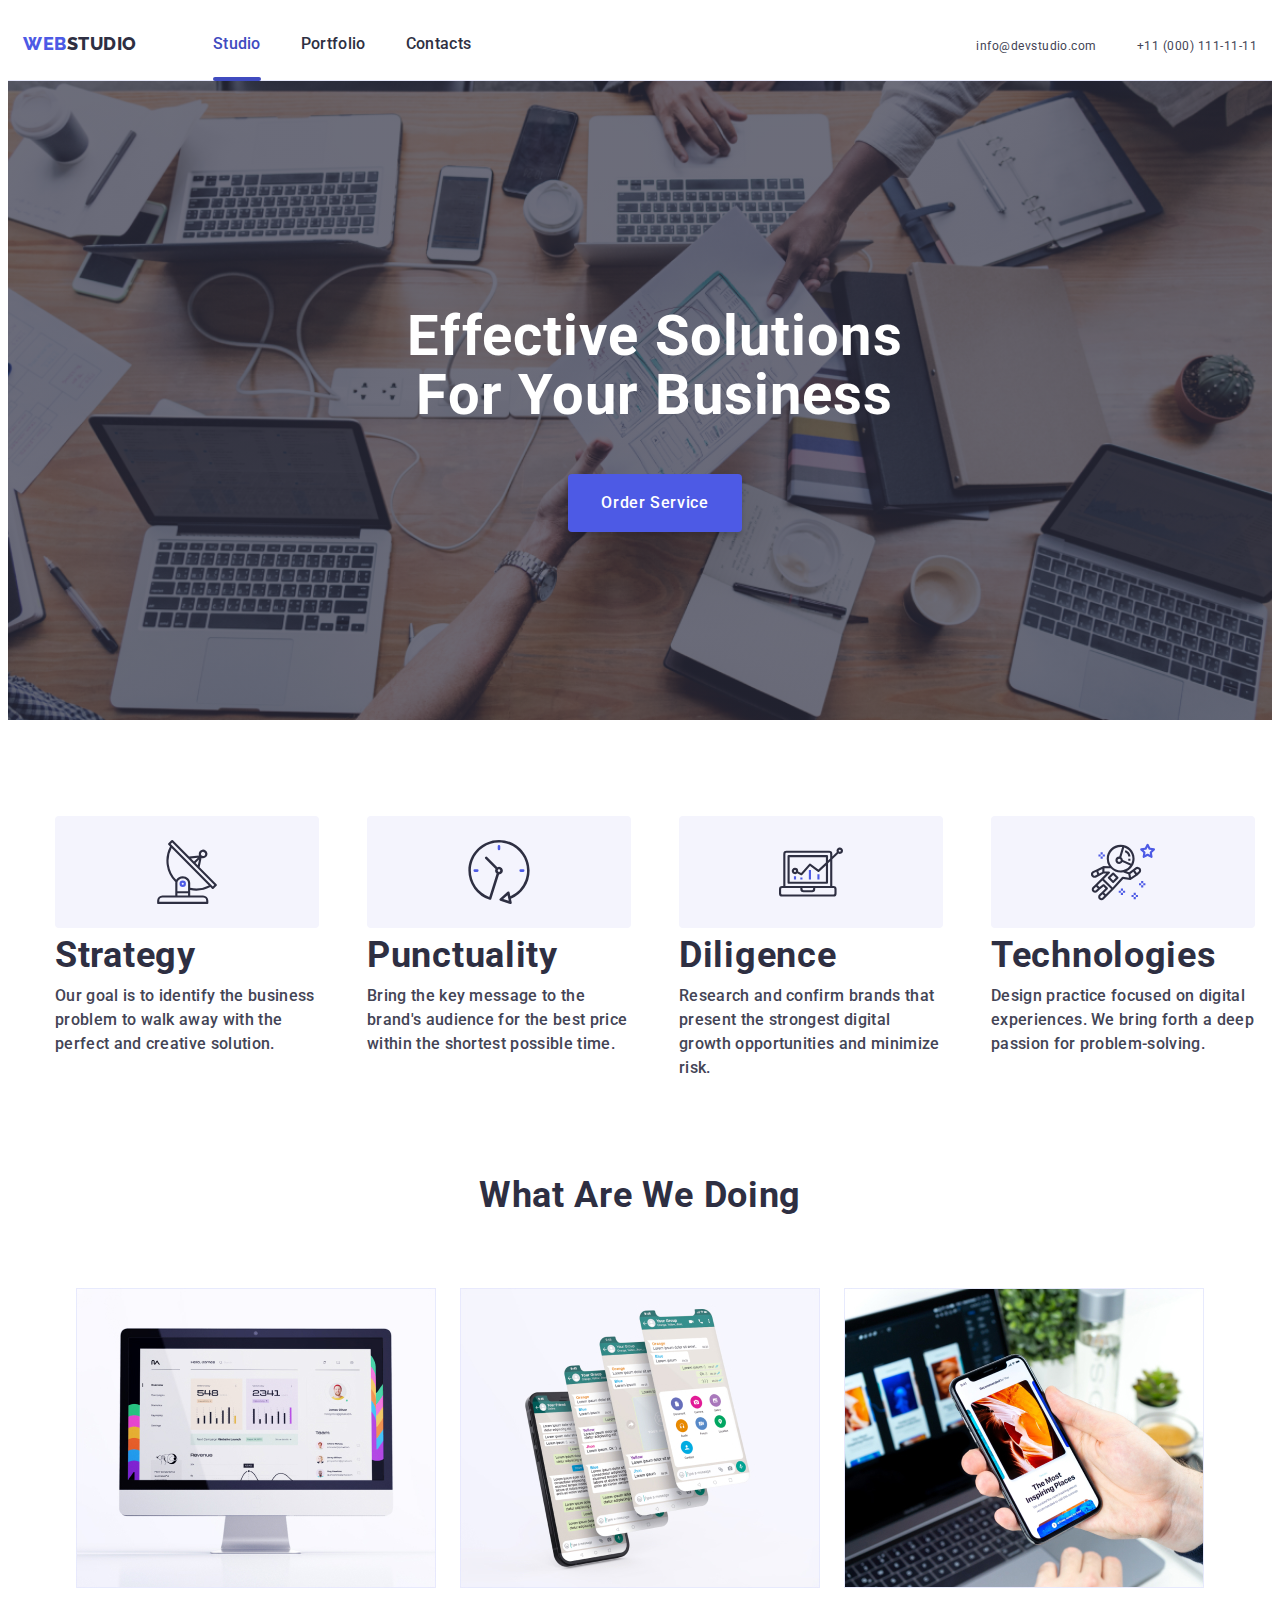
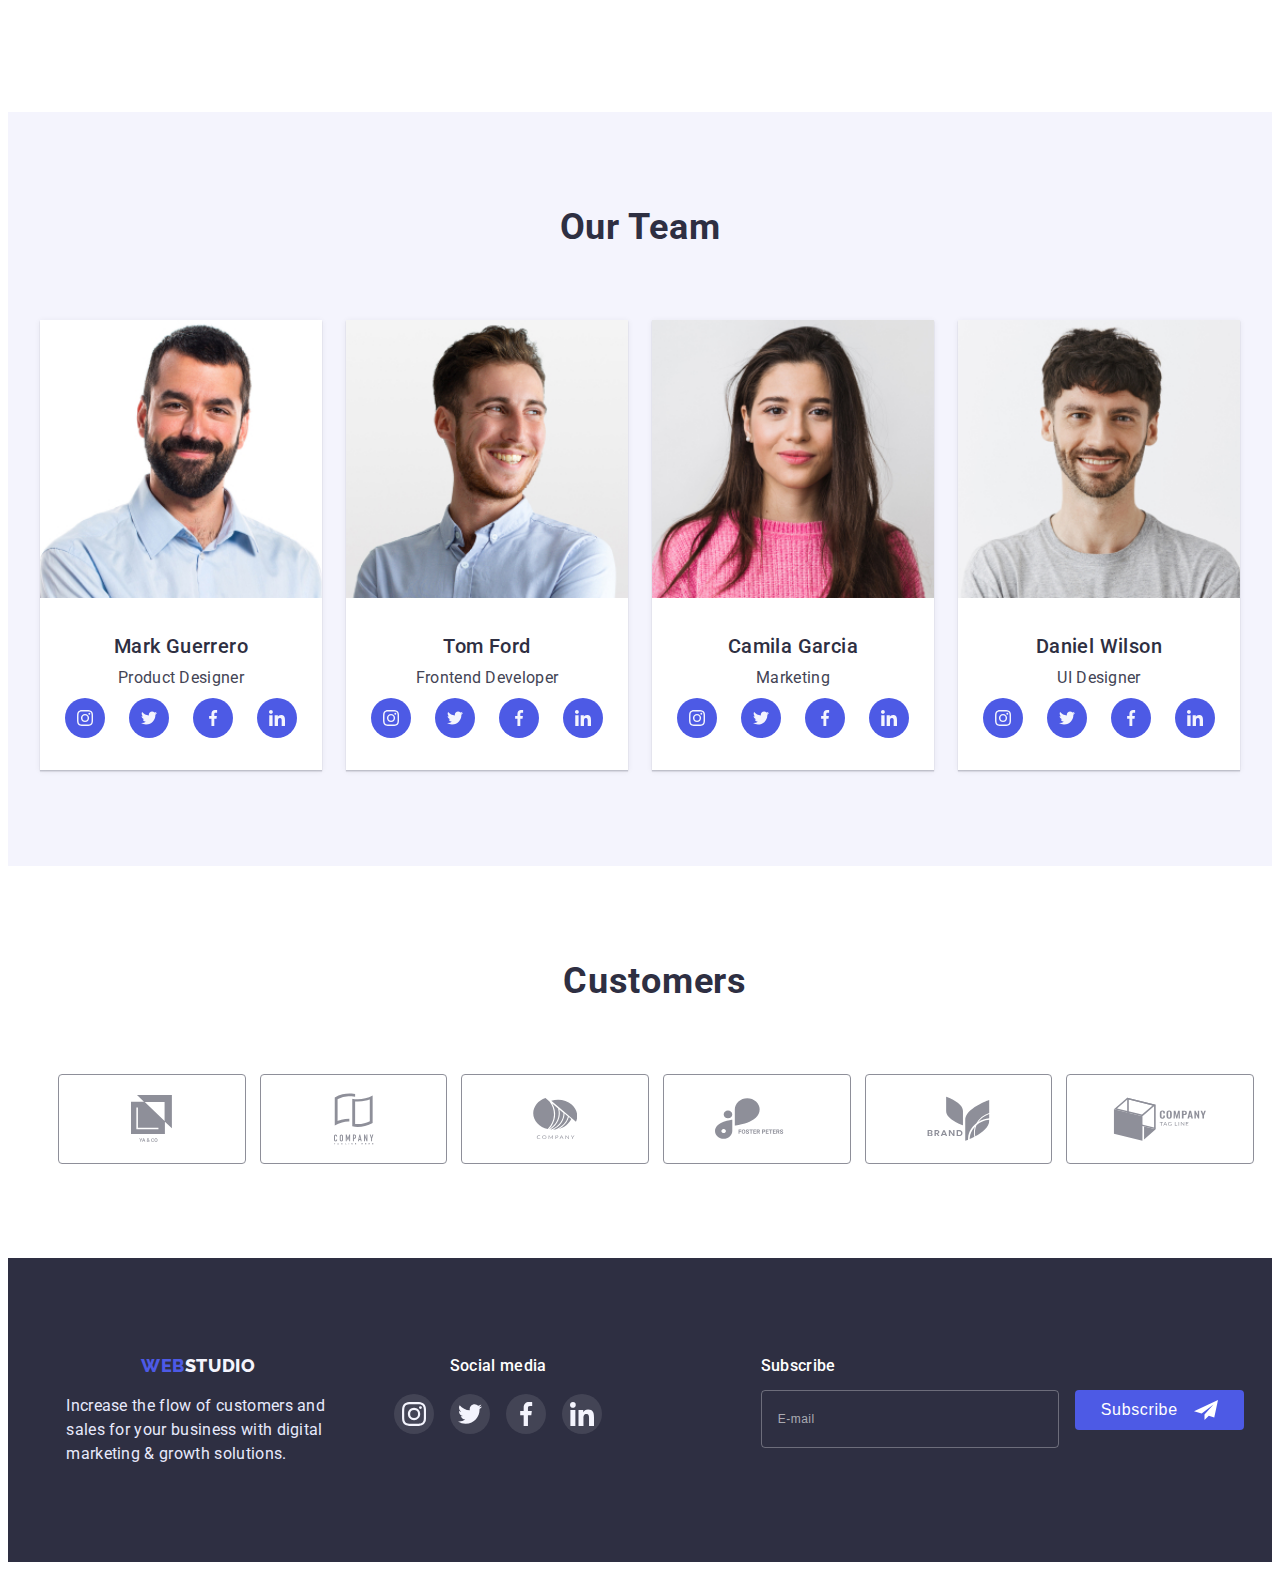
==== index.html @ 748d7eba "." ====
<!DOCTYPE html>
<html lang="en">
  <head>
    <meta charset="UTF-8" />
    <meta http-equiv="X-UA-Compatible" content="IE=edge" />
    <meta name="viewport" content="width=device-width, initial-scale=1.0" />
    <title>Document</title>
    <link rel="preconnect" href="https://fonts.googleapis.com" />
    <link rel="preconnect" href="https://fonts.gstatic.com" crossorigin />
    <link
      href="https://fonts.googleapis.com/css2?family=Raleway:wght@800&family=Roboto:wght@400;500;700;900&display=swap"
      rel="stylesheet"
    />
    <link
      rel="stylesheet"
      href="https://cdnjs.cloudflare.com/ajax/libs/modern-normalize/1.1.0/modern-normalize.min.css"
      integrity="sha512-wpPYUAdjBVSE4KJnH1VR1HeZfpl1ub8YT/NKx4PuQ5NmX2tKuGu6U/JRp5y+Y8XG2tV+wKQpNHVUX03MfMFn9Q=="
      crossorigin="anonymous"
      referrerpolicy="no-referrer"
    />
    <link rel="stylesheet" href="./css/styles.css" />
    <link rel="stylesheet" href="./css/mobile.css" />
    <link rel="stylesheet" href="./css/tablet.css" />
    <link rel="stylesheet" href="./css/desktop.css" />
  </head>

  <body>
    <!--Шапка сайта-->
    <header class="header">
      <div class="container header-cnt">
        <nav class="header-cnt">
          <a class="header-logo" href="./index.html">
            <span>Web</span>Studio
          </a>

          <div class="header-wrap">
            <ul class="header-list list">
              <li class="header-item header-sel-page">
                <a class="header-sel-item" href="./index.html">Studio</a>
              </li>
              <li class="header-item">
                <a class="header-item-link" href="./portfolio.html"
                  >Portfolio</a
                >
              </li>
              <li class="header-item">
                <a class="header-item-link" href="">Contacts</a>
              </li>
            </ul>
          </div>
        </nav>

        <address class="header-address">
          <ul class="header-auth-list list">
            <li class="header-auth-item">
              <a class="header-auth-link" href="mailto:info@devstudio.com"
                >info@devstudio.com</a
              >
            </li>
            <li class="header-auth-item">
              <a class="header-auth-link" href="tel:+110001111111"
                >+11 (000) 111-11-11</a
              >
            </li>
          </ul>
        </address>
      </div>

      <button type="button" class="menu-open-btn" data-menu-open>
        <svg class="menu-open-icon" width="24" height="24">
          <use href="./images/menu-open-icons.svg#icon-menu"></use>
        </svg>
      </button>
      <div class="mob-menu is-hidden" data-menu>
        <div class="container">
          <div class="header-menu-list-wrap">
            <button class="close-menu-btn" data-menu-close type="button">
              <svg class="close-menu-icon" width="8" height="8">
                <use href="./images/close-modal.svg#icon-x-btn"></use>
              </svg>
            </button>
            <ul class="header-menu-list list">
              <li class="header-menu-item">
                <a class="header-menu-item-link studio-menu" href="./index.html"
                  >Studio</a
                >
              </li>
              <li class="header-menu-item">
                <a class="header-menu-item-link" href="./portfolio.html"
                  >Portfolio</a
                >
              </li>
              <li class="header-menu-item">
                <a class="header-menu-item-link" href="">Contacts</a>
              </li>
            </ul>
          </div>
          <div class="header-menu-address-wrap">
            <address class="header-menu-address">
              <ul class="header-menu-auth-list list">
                <li class="header-menu-auth-item">
                  <a class="header-menu-tel-link" href="tel:+110001111111"
                    >+11 (000) 111-11-11</a
                  >
                </li>
                <li class="header-menu-auth-item">
                  <a
                    class="header-menu-email-link"
                    href="mailto:info@devstudio.com"
                    >info@devstudio.com</a
                  >
                </li>
              </ul>
            </address>

            <ul class="menu-soc-list list">
              <li class="menu-soc-item">
                <a href="" class="menu-soc-link link">
                  <svg class="menu-soc-icon" width="24" height="24">
                    <use href="./images/icon-team.svg#icon-instagram-2"></use>
                  </svg>
                </a>
              </li>
              <li class="menu-soc-item">
                <a href="" class="menu-soc-link link">
                  <svg class="menu-soc-icon" width="24" height="24">
                    <use href="./images/icon-team.svg#icon-twitter-1"></use>
                  </svg>
                </a>
              </li>
              <li class="menu-soc-item">
                <a href="" class="menu-soc-link link">
                  <svg class="menu-soc-icon" width="24" height="24">
                    <use href="./images/icon-team.svg#icon-facebook-1"></use>
                  </svg>
                </a>
              </li>
              <li class="menu-soc-item">
                <a href="" class="menu-soc-link link">
                  <svg class="menu-soc-icon" width="24" height="24">
                    <use href="./images/icon-team.svg#icon-linkedin-1"></use>
                  </svg>
                </a>
              </li>
            </ul>
          </div>
        </div>
      </div>
    </header>

    <main>
      <!--Заказать услугу-->
      <section class="main-page-cnt">
        <div class="container main-paige">
          <h1 class="main-paige-title">
            Effective Solutions <br />
            for Your Business
          </h1>
          <button class="studio-btn" type="button" data-modal-open>
            Order Service
          </button>
        </div>
      </section>
      <!--Что мы делаем?-->
      <section class="peculiarities">
        <div class="container">
          <h2 class="hidden">peculiarities</h2>

          <ul class="peculiarities-list list">
            <li class="peculiarities-item">
              <ul class="icon-pec-list list">
                <li class="icon-pec-item">
                  <div class="icon-pec-wrap">
                    <svg class="icon-pec" width="64" height="64">
                      <use href="./images/icons-pec.svg#icon-antenna-1"></use>
                    </svg>
                  </div>
                </li>
              </ul>

              <h3 class="item-title pec-it">Strategy</h3>
              <p class="pec-iat">
                Our goal is to identify the business problem to walk away with
                the perfect and creative solution.
              </p>
            </li>

            <li class="peculiarities-item">
              <ul class="icon-pec-list list">
                <li class="icon-pec-item">
                  <div class="icon-pec-wrap">
                    <svg class="icon-pec" width="64" height="64">
                      <use href="./images/icons-pec.svg#icon-clock-1"></use>
                    </svg>
                  </div>
                </li>
              </ul>
              <h3 class="item-title pec-it">Punctuality</h3>
              <p class="item-after-title pec-iat">
                Bring the key message to the brand's audience for the best price
                within the shortest possible time.
              </p>
            </li>
            <li class="peculiarities-item">
              <ul class="icon-pec-list list">
                <li class="icon-pec-item">
                  <div class="icon-pec-wrap">
                    <svg class="icon-pec" width="64" height="64">
                      <use href="./images/icons-pec.svg#icon-diagram-1"></use>
                    </svg>
                  </div>
                </li>
              </ul>
              <h3 class="item-title pec-it">Diligence</h3>
              <p class="item-after-title pec-iat">
                Research and confirm brands that present the strongest digital
                growth opportunities and minimize risk.
              </p>
            </li>
            <li class="peculiarities-item">
              <ul class="icon-pec-list list">
                <li class="icon-pec-item">
                  <div class="icon-pec-wrap">
                    <svg class="icon-pec" width="64" height="64">
                      <use href="./images/icons-pec.svg#icon-astronaut-1"></use>
                    </svg>
                  </div>
                </li>
              </ul>
              <h3 class="item-title pec-it">Technologies</h3>
              <p class="item-after-title pec-iat">
                Design practice focused on digital experiences. We bring forth a
                deep passion for problem-solving.
              </p>
            </li>
          </ul>
        </div>
      </section>

      <section class="about">
        <div class="container">
          <h2 class="title-about title">What are we doing</h2>

          <ul class="about-list list">
            <li class="about-item">
              <img
                class="about-img"
                src="./images/Rectangle71.jpg"
                alt="computer with analytics"
                width="360"
              />
            </li>
            <li class="about-item">
              <img
                class="about-img"
                src="./images/Rectangle72.jpg"
                alt="phone with screens"
                width="360"
              />
            </li>
            <li class="about-item">
              <img
                class="about-img"
                src="./images/Rectangle73.jpg"
                alt="phone infront of laptop"
                width="360"
              />
            </li>
          </ul>
        </div>
      </section>
      <!--Наша команда-->
      <section class="us">
        <div class="container">
          <h2 class="us-title title">Our Team</h2>

          <ul class="us-list list">
            <li class="us-item">
              <img
                class="team-img"
                src="./images/img1.jpg"
                alt="a man in a blue t-shirt looking straight"
                width="264"
              />
              <div class="team-text">
                <h3 class="item-title team-it">Mark Guerrero</h3>
                <p class="item-after-title team-iat">Product Designer</p>
                <ul class="team-soc-list list">
                  <li class="team-soc-item">
                    <a href="" class="team-soc-link link">
                      <svg class="team-soc-icon" width="16" height="16">
                        <use
                          href="./images/icon-team.svg#icon-instagram-2"
                        ></use>
                      </svg>
                    </a>
                  </li>
                  <li class="team-soc-item">
                    <a href="" class="team-soc-link link">
                      <svg class="team-soc-icon" width="16" height="16">
                        <use href="./images/icon-team.svg#icon-twitter-1"></use>
                      </svg>
                    </a>
                  </li>
                  <li class="team-soc-item">
                    <a href="" class="team-soc-link link">
                      <svg class="team-soc-icon" width="16" height="16">
                        <use
                          href="./images/icon-team.svg#icon-facebook-1"
                        ></use>
                      </svg>
                    </a>
                  </li>
                  <li class="team-soc-item">
                    <a href="" class="team-soc-link link">
                      <svg class="team-soc-icon" width="16" height="16">
                        <use
                          href="./images/icon-team.svg#icon-linkedin-1"
                        ></use>
                      </svg>
                    </a>
                  </li>
                </ul>
              </div>
            </li>
            <li class="us-item">
              <img
                class="team-img"
                src="./images/img2.jpg"
                alt="a man in a blue t-shirt looking to the side"
                width="264"
              />
              <div class="team-text">
                <h3 class="item-title team-it">Tom Ford</h3>
                <p class="item-after-title team-iat">Frontend Developer</p>
                <ul class="team-soc-list list">
                  <li class="team-soc-item">
                    <a href="" class="team-soc-link link">
                      <svg class="team-soc-icon" width="16" height="16">
                        <use
                          href="./images/icon-team.svg#icon-instagram-2"
                        ></use>
                      </svg>
                    </a>
                  </li>
                  <li class="team-soc-item">
                    <a href="" class="team-soc-link link">
                      <svg class="team-soc-icon" width="16" height="16">
                        <use href="./images/icon-team.svg#icon-twitter-1"></use>
                      </svg>
                    </a>
                  </li>
                  <li class="team-soc-item">
                    <a href="" class="team-soc-link link">
                      <svg class="team-soc-icon" width="16" height="16">
                        <use
                          href="./images/icon-team.svg#icon-facebook-1"
                        ></use>
                      </svg>
                    </a>
                  </li>
                  <li class="team-soc-item">
                    <a href="" class="team-soc-link link">
                      <svg class="team-soc-icon" width="16" height="16">
                        <use
                          href="./images/icon-team.svg#icon-linkedin-1"
                        ></use>
                      </svg>
                    </a>
                  </li>
                </ul>
              </div>
            </li>
            <li class="us-item">
              <img
                class="team-img"
                src="./images/img3.jpg"
                alt="a women"
                width="264"
              />
              <div class="team-text">
                <h3 class="item-title team-it">Camila Garcia</h3>
                <p class="item-after-title team-iat">Marketing</p>
                <ul class="team-soc-list list">
                  <li class="team-soc-item">
                    <a href="" class="team-soc-link link">
                      <svg class="team-soc-icon" width="16" height="16">
                        <use
                          href="./images/icon-team.svg#icon-instagram-2"
                        ></use>
                      </svg>
                    </a>
                  </li>
                  <li class="team-soc-item">
                    <a href="" class="team-soc-link link">
                      <svg class="team-soc-icon" width="16" height="16">
                        <use href="./images/icon-team.svg#icon-twitter-1"></use>
                      </svg>
                    </a>
                  </li>
                  <li class="team-soc-item">
                    <a href="" class="team-soc-link link">
                      <svg class="team-soc-icon" width="16" height="16">
                        <use
                          href="./images/icon-team.svg#icon-facebook-1"
                        ></use>
                      </svg>
                    </a>
                  </li>
                  <li class="team-soc-item">
                    <a href="" class="team-soc-link link">
                      <svg class="team-soc-icon" width="16" height="16">
                        <use
                          href="./images/icon-team.svg#icon-linkedin-1"
                        ></use>
                      </svg>
                    </a>
                  </li>
                </ul>
              </div>
            </li>
            <li class="us-item">
              <img
                class="team-img"
                src="./images/img4.jpg"
                alt="a man in a grey t-shirt looking straight"
                width="264"
              />
              <div class="team-text">
                <h3 class="item-title team-it">Daniel Wilson</h3>
                <p class="item-after-title team-iat">UI Designer</p>
                <ul class="team-soc-list list">
                  <li class="team-soc-item">
                    <a href="" class="team-soc-link link">
                      <svg class="team-soc-icon" width="16" height="16">
                        <use
                          href="./images/icon-team.svg#icon-instagram-2"
                        ></use>
                      </svg>
                    </a>
                  </li>
                  <li class="team-soc-item">
                    <a href="" class="team-soc-link link">
                      <svg class="team-soc-icon" width="16" height="16">
                        <use href="./images/icon-team.svg#icon-twitter-1"></use>
                      </svg>
                    </a>
                  </li>
                  <li class="team-soc-item">
                    <a href="" class="team-soc-link link">
                      <svg class="team-soc-icon" width="16" height="16">
                        <use
                          href="./images/icon-team.svg#icon-facebook-1"
                        ></use>
                      </svg>
                    </a>
                  </li>
                  <li class="team-soc-item">
                    <a href="" class="team-soc-link link">
                      <svg class="team-soc-icon" width="16" height="16">
                        <use
                          href="./images/icon-team.svg#icon-linkedin-1"
                        ></use>
                      </svg>
                    </a>
                  </li>
                </ul>
              </div>
            </li>
          </ul>
        </div>
      </section>
      <section class="customers container">
        <div class="customers-cnt">
          <h2 class="customers-title">Customers</h2>
          <ul class="customers-list list">
            <li class="customers-item">
              <a href="" class="customers-link link">
                <svg class="customers-icon" width="41" height="47">
                  <use href="./images/cust-logo.svg#icon-logo1"></use>
                </svg>
              </a>
            </li>
            <li class="customers-item">
              <a href="" class="customers-link link">
                <svg class="customers-icon" width="40" height="52">
                  <use href="./images/cust-logo.svg#icon-logo2"></use>
                </svg>
              </a>
            </li>
            <li class="customers-item">
              <a href="" class="customers-link link">
                <svg class="customers-icon" width="44" height="41">
                  <use href="./images/cust-logo.svg#icon-logo3"></use>
                </svg>
              </a>
            </li>
            <li class="customers-item">
              <a href="" class="customers-link link">
                <svg class="customers-icon" width="84" height="41">
                  <use href="./images/cust-logo.svg#icon-logo4"></use>
                </svg>
              </a>
            </li>
            <li class="customers-item">
              <a href="" class="customers-link link">
                <svg class="customers-icon" width="63" height="45">
                  <use href="./images/cust-logo.svg#icon-logo5"></use>
                </svg>
              </a>
            </li>
            <li class="customers-item">
              <a href="" class="customers-link link">
                <svg class="customers-icon" width="94" height="44">
                  <use href="./images/cust-logo.svg#icon-logo6"></use>
                </svg>
              </a>
            </li>
          </ul>
        </div>
      </section>
    </main>

    <!--Футер-->
    <footer class="footer">
      <div class="container">
        <div class="footer-list list">
          <div class="footer-two-item-wrap">
            <div class="footer-item footer-item-desc">
              <a class="footer-logo" href="./index.html">
                <span>Web</span>Studio
              </a>
              <p class="footer-text">
                Increase the flow of customers and sales for your business with
                digital marketing & growth solutions.
              </p>
            </div>
            <div class="footer-item footer-item-soc">
              <h3 class="footer-item-title">Social media</h3>
              <ul class="footer-soc-list list">
                <li class="footer-soc-item">
                  <a href="" class="footer-soc-link link">
                    <svg class="footer-icon" width="24" height="24">
                      <use
                        href="./images/footer-icons.svg#icon-instagram-footer"
                      ></use>
                    </svg>
                  </a>
                </li>
                <li class="footer-soc-item">
                  <a href="" class="footer-soc-link link">
                    <svg class="footer-icon" width="24" height="24">
                      <use
                        href="./images/footer-icons.svg#icon-twitter-footer"
                      ></use>
                    </svg>
                  </a>
                </li>
                <li class="footer-soc-item">
                  <a href="" class="footer-soc-link link">
                    <svg class="footer-icon" width="24" height="24">
                      <use
                        href="./images/footer-icons.svg#icon-facebook-footer"
                      ></use>
                    </svg>
                  </a>
                </li>
                <li class="footer-soc-item">
                  <a href="" class="footer-soc-link link">
                    <svg class="footer-icon" width="24" height="24">
                      <use
                        href="./images/footer-icons.svg#icon-linkedin-footer"
                      ></use>
                    </svg>
                  </a>
                </li>
              </ul>
            </div>
          </div>
          <div class="footer-item footer-item-submit">
            <form class="footer-form">
              <div class="footer-field">
                <div class="footer-input-text-div">
                  <label for="user-email" class="footer-input-text"
                    >Subscribe</label
                  >
                </div>
                <div class="footer-input-wrap">
                  <input
                    type="text"
                    name="user-email"
                    class="footer-input"
                    placeholder="E-mail"
                  />
                  <div class="footer-submit-button-wrap">
                    <button type="submit" class="footer-submit-button">
                      <span class="footer-btn-text">Subscribe</span>
                      <svg class="footer-subscribe-icon" width="24" height="24">
                        <use
                          href="./images/footer-subsc.svg#icon-subscribe"
                        ></use>
                      </svg>
                    </button>
                  </div>
                </div>
              </div>
            </form>
          </div>
        </div>
      </div>
    </footer>
    <!--modal1 order service---------->
    <div class="backdrop is-hidden" data-modal>
      <div class="modal">
        <div class="close-button-wrap">
          <button class="close-btn" type="button" data-modal-close>
            <svg class="close-icon" width="8" height="8">
              <use href="./images/close-modal.svg#icon-x-btn"></use>
            </svg>
          </button>
        </div>
        <p class="modal-title">Leave your contacts and we will call you back</p>
        <form class="modal-form">
          <div class="modal-field">
            <label class="input-text" for="user-name">Name</label>
            <div class="input-wrap">
              <input
                type="text"
                name="user-name"
                class="modal-input modal-input-normal"
                placeholder=""
              />
              <svg class="modal-icon" width="18" height="24">
                <use href="./images/modal-icons.svg#icon-name"></use>
              </svg>
            </div>
          </div>
          <div class="modal-field">
            <label class="input-text" for="user-phone">Phone</label>
            <div class="input-wrap">
              <input
                type="tel"
                name="user-phone"
                class="modal-input modal-input-normal"
                placeholder=""
              />
              <svg class="modal-icon" width="18" height="24">
                <use href="./images/modal-icons.svg#icon-phone"></use>
              </svg>
            </div>
          </div>
          <div class="modal-field">
            <label class="input-text" for="user-email">Email</label>
            <div class="input-wrap">
              <input
                type="email"
                name="user-email"
                class="modal-input modal-input-normal"
                placeholder=""
              />
              <svg class="modal-icon" width="18" height="24">
                <use href="./images/modal-icons.svg#icon-email"></use>
              </svg>
            </div>
          </div>
          <div class="modal-field">
            <label class="input-text" for="user-comment">Comment</label>
            <textarea
              name="user-comment"
              id="user-text"
              class="modal-comment modal-input"
              placeholder="Text input"
            ></textarea>
          </div>
          <div class="modal-field">
            <input
              type="checkbox"
              name="Privacy"
              id="Privacy"
              value="true"
              class="input-check hidden"
            />
            <label for="Privacy" class="check-text"
              >I accept the terms and conditions of the
              <a class="privacy-link">Privacy Policy</a></label
            >
          </div>
          <button type="submit" class="modal-btn">Send</button>
        </form>
      </div>
    </div>
    <script src="./js/modal.js"></script>
    <script src="./js/menu.js"></script>
  </body>
</html>
---- css/styles.css ----
/*цвет основного текста  #2E2F42
вторичный цвет текста #434455
фон #fff 
фон первой секции и футера #2E2F42
цвет логотипа хедер #4D5AE5 web #2E2F42 studio
цвет акцент #fff
цвет лого футер #4D5AE5 #F4F4FD
цвет текста футер #E7E9FC
цвет контактов #434455

*/

*,
::after ::before {
  box-sizing: border-box;
}

:root {
  --main-title-color: #2e2f42;
  --second-title-color: #434455;
  --main-btn-color: #fff;
  --hover-btn-color: #404bbf;
  --typical-lh: 1.5;
  --accent-color: #4d5ae5;
}

body {
  background-color: #fff;
  color: var(--second-title-color);
  font-family: "Roboto", sans-serif;
}
.container {
  margin: 0 auto;
  width: 100%;
  /*outline: 2px solid tomato;*/
  padding-left: 15px;
  padding-right: 15px;
}
.list {
  list-style: none;
  padding: 0;
  margin: 0;
}

.item-title {
  font-weight: 500;
  font-size: 20px;
  line-height: 1.2;
  letter-spacing: 0.02em;
  color: var(--main-title-color);
}

.item-after-title {
  font-weight: 400;
  font-size: 16px;
  line-height: var(--typical-lh);
  letter-spacing: 0.02em;
  color: var(--second-title-color);
}

.no-scroll {
  overflow: hidden;
}

.hidden {
  position: absolute;
  width: 1px;
  height: 1px;
  margin: -1px;
  border: 0;
  padding: 0;
  white-space: nowrap;
  clip-path: inset(100%);
  clip: rect(0 0 0 0);
  overflow: hidden;
}

.title {
  font-size: 36px;
  line-height: 1.11;
  text-align: center;
  letter-spacing: 0.02em;
  text-transform: capitalize;
  color: var(--main-title-color);
}

/*--------header--------*/
.header {
  margin: 0;
  padding: 0;
  border-bottom: 1px solid #e7e9fc;
  display: flex;
  align-items: center;
}

.header-wrap {
  margin: 0;
  padding: 0;
  display: flex;
  align-items: center;
}
.header-cnt {
  display: flex;
  align-items: center;
}

.header-logo {
  font-family: "Raleway";
  font-weight: 800;
  font-size: 18px;
  line-height: 1.33;
  display: flex;
  align-items: center;
  letter-spacing: 0.03em;
  text-transform: uppercase;
  text-decoration: none;
  color: #2e2f42;
}

.header-logo > span {
  color: var(--accent-color);
}

.header-list,
.header-auth-list {
  display: flex;
}

.header-list .header-item {
  margin-right: 40px;
}

.header-list .header-item:last-child {
  margin-right: 0;
}

.header-item {
  position: relative;
  display: flex;

  font-weight: 500;
  font-size: 16px;
  line-height: var(--typical-lh);
  letter-spacing: 0.02em;
  color: var(--main-title-color);
}

.header-sel-item {
  padding-top: 24px;
  padding-bottom: 24px;
  display: block;
  font-weight: 500;
  font-size: 16px;
  line-height: var(--typical-lh);
  letter-spacing: 0.02em;
  color: #404bbf;
  text-decoration: none;
  transition: color 250ms cubic-bezier(0.4, 0, 0.2, 1);
}
.header-sel-page::after {
  content: "";
  position: absolute;
  width: 100%;
  height: 4px;
  left: 0px;
  bottom: -1px;
  background: var(--hover-btn-color);
  border-radius: 2px;

  transition: color 250ms cubic-bezier(0.4, 0, 0.2, 1);
}

.header-sel-page:hover::after {
  content: "";
  position: absolute;
  width: 100%;
  height: 4px;
  left: 0px;
  bottom: -1px;
  background: #404bbf;
  border-radius: 2px;
}

.header-item-link {
  padding-top: 24px;
  padding-bottom: 24px;
  display: block;

  font-weight: 500;
  font-size: 16px;
  line-height: var(--typical-lh);
  letter-spacing: 0.02em;
  color: #2e2f42;
  text-decoration: none;

  transition: color 250ms cubic-bezier(0.4, 0, 0.2, 1);
}

.header-auth-link {
  font-style: normal;
  font-weight: 400;
  font-size: 12px;
  line-height: 1.17;
  letter-spacing: 0.04em;
  text-decoration: none;
  color: #434455;
  transition: color 250ms cubic-bezier(0.4, 0, 0.2, 1);
}

.header-auth-link:hover,
.header-auth-link:focus {
  color: var(--accent-color);
}

.header-item-link:hover,
.header-item-link:focus {
  color: var(--accent-color);
}

.header-auth-list {
  display: flex;
}

.header-address {
  margin-left: auto;
}

.menu-open-btn {
  width: 40px;
  height: 40px;
  display: flex;
  justify-content: center;
  align-items: center;
  margin-left: auto;
  padding: 0;
  margin-bottom: 24px;

  background-color: tomato;
  border: 0;
  cursor: pointer;
  transition: background-color 250ms cubic-bezier(0.4, 0, 0.2, 1);
}
.menu-open-icon {
  fill: #2e2f42;
  transition: fill 250ms cubic-bezier(0.4, 0, 0.2, 1);
}

.mob-menu {
  width: 100%;
  height: 100%;
  position: fixed;
  top: 0;
  left: 0;
  background-color: #fff;

  padding-top: 24px;
  padding-right: 24px;
  border-bottom: 48px;
  padding-left: 40px;

  transition: opacity 250ms cubic-bezier(0.4, 0, 0.2, 1),
    visibility 250ms cubic-bezier(0.4, 0, 0.2, 1);
}

.mob-menu > .container {
  height: 100%;
  display: flex;
  flex-direction: column;
  justify-content: space-between;
  overflow-y: auto;
}
.close-menu-btn {
  width: 24px;
  height: 24px;
  display: flex;
  justify-content: center;
  align-items: center;
  margin-left: auto;
  padding: 0;
  margin-bottom: 24px;

  background-color: #e7e9fc;
  border: 1px solid rgba(0, 0, 0, 0.1);
  border-radius: 50%;

  cursor: pointer;
  transition: background-color 250ms cubic-bezier(0.4, 0, 0.2, 1);
}
.close-menu-icon {
  fill: #000000;
  transition: fill 250ms cubic-bezier(0.4, 0, 0.2, 1);
}
.header-menu-list {
  margin-bottom: 40px;
}
.header-menu-item {
  padding-top: 40px;
}

.header-sel-page {
}
.header-menu-item-link {
  display: block;
  font-style: normal;
  font-weight: 700;
  font-size: 36px;
  line-height: 1.11;
  letter-spacing: 0.02em;
  color: #2e2f42;

  text-decoration: none;

  transition: color 250ms cubic-bezier(0.4, 0, 0.2, 1);
}

.studio-menu {
  color: #404bbf;
}

.header-menu-email-link:hover,
.header-menu-email-link:focus {
  color: var(--accent-color);
}

.header-menu-tel-link:hover,
.header-menu-tel-link:focus {
  color: var(--accent-color);
}

.header-menu-item-link:hover,
.header-menu-item-link:focus {
  color: var(--accent-color);
}

.header-menu-address {
}
.header-menu-list-wrap {
}

.header-menu-address-wrap {
  margin-top: auto;
}
.header-menu-auth-list {
}
.header-menu-auth-item {
}
.header-menu-tel-link {
  display: block;
  margin-bottom: 40px;

  font-style: normal;
  font-weight: 700;
  font-size: 36px;
  line-height: 1.11;
  letter-spacing: 0.02em;
  text-transform: capitalize;
  color: #434455;

  text-decoration: none;
  transition: color 250ms cubic-bezier(0.4, 0, 0.2, 1);
}
.header-menu-email-link {
  display: block;
  margin-bottom: 48px;
  font-style: normal;
  font-weight: 500;
  font-size: 20px;
  line-height: 1.2;
  letter-spacing: 0.02em;
  color: #434455;

  text-decoration: none;
  transition: color 250ms cubic-bezier(0.4, 0, 0.2, 1);
}
.menu-soc-list {
  display: flex;
  justify-content: space-between;
}
.menu-soc-item {
  width: 40px;
  height: 40px;
  margin-bottom: 40px;
}
.menu-soc-link {
  width: 100%;
  height: 100%;
  min-width: 40px;
  min-height: 40px;
  border-radius: 50%;
  display: flex;
  justify-content: center;
  align-items: center;
  background-color: #4d5ae5;

  transition-property: background-color;
  transition-duration: 250ms;
  transition-timing-function: cubic-bezier(0.4, 0, 0.2, 1);
}
.menu-soc-icon {
  fill: #f4f4fd;
}

/*--------main page--------*/

.main-page-cnt {
  padding-top: 112px;
  padding-bottom: 112px;
  background-color: #2e2f42;
  max-width: 1440px;
  background-image: linear-gradient(
      rgba(46, 47, 66, 0.7),
      rgba(46, 47, 66, 0.7)
    ),
    url(../images/main-page-img.jpg);
  background-size: cover;
  background-repeat: no-repeat;
  background-position: 50% 50%;
  margin-left: auto;
  margin-right: auto;
}

.main-paige-title {
  font-family: "Roboto";
  font-style: normal;
  font-weight: 700;
  font-size: 36px;
  line-height: 1.11;
  text-align: center;
  letter-spacing: 0.02em;
  text-transform: capitalize;
  color: #ffffff;

  margin-bottom: 72px;
}
.studio-btn {
  font-family: "Roboto";
  font-weight: 500;
  font-size: 16px;
  line-height: 24px;
  display: flex;
  align-items: center;
  letter-spacing: 0.04em;

  color: var(--main-btn-color);
  background-color: var(--accent-color);
  box-shadow: 0px 4px 4px rgba(0, 0, 0, 0.15);
  border: 1px solid transparent;
  transition-property: background-color, color, box-shadow;
  transition-duration: 250ms;
  transition-timing-function: cubic-bezier(0.4, 0, 0.2, 1);

  border-radius: 4px;
  padding: 16px 32px;
  min-width: 169px;
  margin: auto;
  display: block;
}

.studio-btn:hover,
.studio-btn:focus {
  background-color: var(--hover-btn-color);
  box-shadow: 0px 3px 1px rgba(0, 0, 0, 0.1), 0px 2px 1px rgba(0, 0, 0, 0.08),
    0px 2px 2px rgba(0, 0, 0, 0.12);
  border: 1px solid transparent;
}

/*----peculiarities----*/

.peculiarities {
  padding-top: 96px;
  padding-bottom: 96px;
}

.peculiarities-list {
  display: flex;
  flex-wrap: wrap;
  gap: 72px;
  justify-content: center;
}

.peculiarities-item {
  max-width: 396px;
}

.peculiarities-list .peculiarities-item:first-child {
  margin-left: 0;
}
.pec-it {
  margin: 0;
  margin-bottom: 8px;
  margin-top: 8px;

  font-family: "Roboto";
  font-style: normal;
  font-weight: 700;
  font-size: 36px;
  line-height: 1.11;
  text-align: center;
  letter-spacing: 0.02em;
  text-transform: capitalize;
  color: #2e2f42;
}

.pec-iat {
  margin: 0;
  padding-bottom: 0;
  width: 264px;

  font-family: "Roboto";
  font-style: normal;
  font-weight: 500;
  font-size: 16px;
  line-height: 1.5;
  letter-spacing: 0.02em;
  color: #434455;
}

.icon-pec-list {
  display: none;
  justify-content: center;
}
.icon-pec-item {
  width: 264px;
  height: 112px;
}

.icon-pec-wrap {
  width: 100%;
  height: 100%;
  border-radius: 4px;
  display: none;
  justify-content: center;
  align-items: center;
  background-color: #f4f4fd;
}

/*----what are we doing----*/
.about {
  display: none;
  padding-bottom: 120px;
}

.title-about {
  margin-top: 0;
  margin-bottom: 72px;
}

.about-list {
  display: none;
  justify-content: center;
}

.about-item {
  margin-left: 24px;
}

.about-list .about-item:first-child {
  margin-left: 0;
}
/*----us/team----*/
.us {
  background-color: #f4f4fd;
  padding-bottom: 96px;
  padding-top: 96px;
}

.us-list {
  display: flex;
  flex-wrap: wrap;
  gap: 72px;
  justify-content: center;
}

.us-item {
  width: 264px;
  background-color: #fff;

  box-shadow: 0px 1px 6px rgba(46, 47, 66, 0.08),
    0px 1px 1px rgba(46, 47, 66, 0.16), 0px 2px 1px rgba(46, 47, 66, 0.08);
}

.team-img {
  width: 100%;
  height: auto;
}

.team-text {
  padding-top: 32px;
  padding-bottom: 32px;
}

.us-title {
  margin-top: 0;
  margin-bottom: 72px;
}

.team-it {
  margin: 0;
  margin-bottom: 8px;
  text-align: center;
}
.team-iat {
  margin: 0;
  text-align: center;
  margin-bottom: 8px;
}

.team-soc-list {
  display: flex;
  justify-content: center;
  gap: 24px;
}

.team-soc-item {
  width: 40px;
  height: 40px;
}

.team-soc-link {
  width: 100%;
  height: 100%;
  border-radius: 50%;
  display: flex;
  justify-content: center;
  align-items: center;
  background-color: #4d5ae5;

  transition-property: background-color;
  transition-duration: 250ms;
  transition-timing-function: cubic-bezier(0.4, 0, 0.2, 1);
}

.team-soc-item {
  fill: #f4f4fd;
}

.team-soc-link:is(:hover, :focus) {
  background-color: #404bbf;
}

/*--------customers--------*/
.customers {
  padding-top: 96px;
  padding-bottom: 96px;
}

.customers-title {
  margin-top: 0;
  margin-bottom: 72px;
  text-align: center;
  font-weight: 700;
  font-size: 36px;
  line-height: 1.11;
  text-align: center;
  letter-spacing: 0.02em;
  text-transform: capitalize;
  color: #2e2f42;
}
.customers-list {
  display: flex;
  justify-content: center;
  column-gap: 16px;
  row-gap: 72px;
  flex-wrap: wrap;
}

.customers-item {
  width: calc((100% - 30px) / 2);
  height: 88px;
}

.customers-link {
  width: 100%;
  height: 100%;
  border: 1px solid #8e8f99;
  border-radius: 4px;
  display: flex;
  justify-content: center;
  align-items: center;

  transition-property: border;
  transition-duration: 250ms;
  transition-timing-function: cubic-bezier(0.4, 0, 0.2, 1);
}

.customers-icon {
  fill: #8e8f99;
  transition-property: fill;
  transition-duration: 250ms;
  transition-timing-function: cubic-bezier(0.4, 0, 0.2, 1);
}

/*.customers-item:is(:hover, :focus) {
  fill: #404bbf;
}*/

.customers-link:is(:hover, :focus) {
  border-color: #404bbf;
}

.customers-link:is(:hover, :focus) > .customers-icon {
  fill: #404bbf;
}
/*-------footer--------*/
.footer {
  justify-content: center;
  background-color: #2e2f42;
  padding-top: 96px;
  padding-bottom: 96px;
}
.footer-logo {
  font-family: "Raleway";
  font-weight: 800;
  font-size: 18px;
  line-height: 1.33;
  display: flex;
  align-items: center;
  justify-content: center;
  letter-spacing: 0.03em;
  text-transform: uppercase;
  text-decoration: none;
  color: #f4f4fd;
  margin-bottom: 16px;
}

.footer-logo > span {
  color: var(--accent-color);
}

.footer-text {
  font-size: 16px;
  line-height: var(--typical-lh);
  letter-spacing: 0.02em;
  color: #e7e9fc;
  width: 264px;
  margin: 0;
}

.footer-list {
  display: flex;
  flex-wrap: wrap;
  gap: 72px;
}

.footer-two-item-wrap {
  display: flex;
  flex-wrap: wrap;
  justify-content: center;
  gap: 24px;
}

.footer-item-desc {
  margin-right: 0px;
  justify-content: center;
}

.footer-item-submit {
  margin-left: 0;
}

.footer-item-title {
  display: flex;
  justify-content: center;
  margin-top: 0;
  margin-bottom: 16px;
  font-weight: 500;
  font-size: 16px;
  line-height: var(--typical-lh);
  letter-spacing: 0.02em;
  color: #ffffff;
}

.footer-soc-list {
  display: flex;
  justify-content: center;
  gap: 16px;
}

.footer-soc-item {
  width: 40px;
  height: 40px;
  fill: #fff;
}

.footer-soc-link {
  width: 100%;
  height: 100%;
  border-radius: 50%;
  display: flex;
  justify-content: center;
  align-items: center;
  box-sizing: border-box;
  background-color: rgba(255, 255, 255, 0.1);

  transition-property: background-color;
  transition-duration: 250ms;
  transition-timing-function: cubic-bezier(0.4, 0, 0.2, 1);
}

.footer-soc-link:is(:hover, :focus) {
  background-color: #31d0aa;
}

.footer-field {
  margin-left: auto;
  margin-right: auto;
  display: flex;
  flex-wrap: wrap;
  justify-content: center;
  align-items: center;
}

.footer-input-text {
  display: flex;
  margin: auto;
  justify-content: center;
  margin-bottom: 12px;
  font-weight: 500;
  font-size: 16px;
  line-height: var(--typical-lh);
  letter-spacing: 0.02em;

  color: #ffffff;
}

.footer-input-text-div {
  align-items: center;
  justify-content: center;
}

.footer-input-wrap {
  display: flex;
  flex-wrap: wrap;
  justify-content: center;
  gap: 16px;
}

.footer-input {
  margin-left: auto;
  margin-right: auto;
  justify-content: center;
  height: 40px;
  width: 264px;

  outline: transparent;
  border: 1px solid rgba(255, 255, 255, 0.3);
  border-radius: 4px;
  background-color: transparent;
  padding: 8px 16px;

  color: #fff;
}

.footer-input::placeholder {
  display: inline-block;
  font-weight: 400;
  font-size: 12px;
  line-height: var(--typical-lh);
  letter-spacing: 0.04em;

  color: rgba(255, 255, 255, 0.6);
}

/*button question*/
.footer-submit-button {
  display: flex;
  align-items: center;
  justify-content: center;
  margin-left: auto;
  margin-right: auto;
  padding: 8px 24px;
  min-width: 169px;
  height: 40px;

  background-color: var(--accent-color);
  border: 1px solid transparent;
  border-radius: 4px;

  transition-property: background-color, color, box-shadow;
  transition-duration: 250ms;
  transition-timing-function: cubic-bezier(0.4, 0, 0.2, 1);
}

.footer-submit-button-wrap {
  display: inline-block;
}

.footer-btn-text {
  font-weight: 500;
  font-size: 16px;
  line-height: var(--typical-lh);
  display: flex;
  align-items: center;
  text-align: center;
  letter-spacing: 0.04em;

  color: #ffffff;
}

.footer-subscribe-icon {
  fill: #fff;
  margin-left: 16px;
}

/*--------portfolio--------*/
.box-sec {
  padding-top: 48px;
  padding-bottom: 48px;
}
.portfolio-btn {
  cursor: pointer;
  font-family: "Roboto";
  font-weight: 500;
  font-size: 16px;
  line-height: var(--typical-lh);
  padding: 12px 24px;
  display: flex;
  align-items: center;
  text-align: center;
  letter-spacing: 0.04em;
  color: var(--accent-color);
  background-color: #e7e9fc;
  border: 1px solid #e7e9fc;
  border-radius: 4px;
  /*outline: 1px solid green;*/

  transition-property: background-color, color, box-shadow, border;
  transition-duration: 250ms;
  transition-timing-function: cubic-bezier(0.4, 0, 0.2, 1);
}

.portfolio-btn:hover,
.portfolio-btn:focus {
  background-color: var(--hover-btn-color);
  border: 1px solid var(--hover-btn-color);
  color: var(--main-btn-color);
  box-shadow: 0px 3px 1px rgba(0, 0, 0, 0.1), 0px 2px 1px rgba(0, 0, 0, 0.08),
    0px 2px 2px rgba(0, 0, 0, 0.12);
}

.portfolio-filter-list {
  display: flex;
  align-items: center;
  justify-content: left;
  flex-wrap: wrap;
  column-gap: 24px;
  row-gap: 16px;
  padding-bottom: 48px;
  /*outline: 1px solid green;*/
}
.portfolio-item-btn {
  cursor: pointer;
}

.portfolio-filter-list .portfolio-item-btn + .portfolio-item-btn {
  margin-left: 12px;
}

/*--------boxes--------*/

.boxes-btn {
  display: flex;
}

.boxes-list {
  display: flex;
  flex-wrap: wrap;
  /*background-color: aqua;*/
  justify-content: center;
  gap: 48px;
}

.boxes-element {
  width: 100%;
  /*outline: 1px solid purple;*/
  /*margin-bottom: 48px;*/
  /*border: 1px solid purple;
  #e7e9fc*/
}

.boxes-element:is(:hover, :focus) {
  box-shadow: 0px 1px 6px rgba(46, 47, 66, 0.08),
    0px 1px 1px rgba(46, 47, 66, 0.16), 0px 2px 1px rgba(46, 47, 66, 0.08);
}

.boxes-element:nth-child(3n) {
  margin-right: 0;
}

.boxes-element:nth-last-child(-n + 3) {
  margin-bottom: 0;
}

.boxes-element:hover .boxes-cover {
  transform: translateY(0);
}

.item-title-sf {
  margin: 0;
  margin-bottom: 8px;
  font-family: "Roboto";
  font-style: normal;
  font-weight: 500;
  font-size: 16px;
  line-height: 1.2;
  letter-spacing: 0.02em;
  color: #2e2f42;
}

.item-after-title-sf {
  font-size: 16px;
  line-height: var(--typical-lh);
  letter-spacing: 0.02em;
  color: var(--second-title-color);
  margin: 0;
}

.boxes-thumb {
  position: relative;
  overflow: hidden;
}

.boxes-cover {
  position: absolute;
  top: 0;
  margin: 0;
  padding: 40px 32px 164px 32px;
  background-color: var(--accent-color);
  height: 100%;
  width: 100%;
  transform: translateY(100%);
  transition: transform 250ms cubic-bezier(0.4, 0, 0.2, 1);
}

.boxes-cover-text {
  font-weight: 400;
  font-size: 16px;
  line-height: var(--typical-lh);
  letter-spacing: 0.02em;
  color: #f4f4fd;
}

.boxes-img {
  width: 100%;
  height: auto;
}

.boxes-text {
  border: 1px solid #e7e9fc;
  padding: 32px 16px;
  border-top: none;
}
/*--------modal1--------*/

.backdrop {
  overflow-y: hidden;
  position: fixed;
  top: 0;
  width: 100%;
  height: 100%;
  background-color: rgba(46, 47, 66, 0.4);
  transition: opacity 250ms cubic-bezier(0.4, 0, 0.2, 1),
    visibility 250ms cubic-bezier(0.4, 0, 0.2, 1);
}

.is-hidden {
  opacity: 0;
  visibility: hidden;
  pointer-events: none;
}

.backdrop.is-hidden .modal {
  transform: translate(-50%, -50%) scale(0);
}

.modal {
  position: absolute;

  top: 50%;
  left: 50%;
  transform: translate(-50%, -50%) scale(1);

  min-width: 408px;
  min-height: 576px;

  background: #fcfcfc;
  box-shadow: 0px 1px 1px rgba(0, 0, 0, 0.14), 0px 1px 3px rgba(0, 0, 0, 0.12),
    0px 2px 1px rgba(0, 0, 0, 0.2);
  border-radius: 4px;

  padding: 24px;

  transition: transform 250ms cubic-bezier(0.4, 0, 0.2, 1);
}

.close-button-wrap {
}

.close-btn {
  width: 24px;
  height: 24px;
  display: flex;
  justify-content: center;
  align-items: center;
  margin-left: auto;
  padding: 0;
  margin-bottom: 24px;

  background-color: #e7e9fc;
  border: 1px solid rgba(0, 0, 0, 0.1);
  border-radius: 50%;

  cursor: pointer;
  transition: background-color 250ms cubic-bezier(0.4, 0, 0.2, 1);
}

.close-icon {
  fill: #000000;
  transition: fill 250ms cubic-bezier(0.4, 0, 0.2, 1);
}

.close-btn:is(:hover, :focus) {
  background-color: var(--hover-btn-color);
  border: var(--hover-btn-color);
}
.close-btn:is(:hover, :focus) > .close-icon {
  fill: #fff;
}

.modal-title {
  font-weight: 500;
  font-size: 16px;
  line-height: var(--typical-lh);
  text-align: center;
  letter-spacing: 0.02em;
  color: var(--main-title-color);
  margin-top: 0;
  margin-bottom: 16px;
}

.modal-field {
  margin-bottom: 8px;
}

.modal-input {
  width: 360px;

  outline: transparent;
  border: 1px solid rgba(33, 33, 33, 0.2);
  border-radius: 4px;
  background-color: transparent;
  padding: 8px 16px;
}

.modal-input:last-child {
  margin-bottom: 16px;
}

.modal-input-normal {
  height: 40px;
}

.modal-comment {
  width: 100%;
  height: 120px;

  resize: none;
}

.modal-comment::placeholder {
  padding-top: 8px;
}

.modal-input::placeholder {
  display: inline-block;
  margin-top: 8px;
  font-weight: 400;
  font-size: 12px;
  line-height: 1.17px;
  letter-spacing: 0.04em;
  color: rgba(117, 117, 117, 0.5);
}

.modal-input:focus {
  border-color: var(--accent-color);
}

.modal-input:focus + .modal-icon {
  fill: var(--accent-color);
}

.input-text {
  font-weight: 400;
  font-size: 12px;
  line-height: 1.17;
  letter-spacing: 0.04em;
  color: #8e8f99;
  display: inline-block;
  margin-bottom: 4px;
}
.input-wrap {
  position: relative;
}
.modal-icon {
  position: absolute;
  top: 50%;
  left: 16px;
  transform: translateY(-50%);
}

.modal-btn {
  font-weight: 500;
  font-size: 16px;
  line-height: var(--typical-lh);
  display: flex;
  align-items: center;
  text-align: center;
  letter-spacing: 0.04em;

  color: #ffffff;
  background-color: var(--accent-color);
  box-shadow: 0px 4px 4px rgba(0, 0, 0, 0.15);
  border: 1px solid transparent;
  transition-property: background-color, color, box-shadow;
  transition-duration: 250ms;
  border-radius: 4px;
  transition-timing-function: cubic-bezier(0.4, 0, 0.2, 1);

  padding: 16px 32px;
  min-width: 169px;
  margin: auto;
  display: block;
}

.modal-btn:hover,
.modal-btn:focus {
  background-color: var(--hover-btn-color);
  box-shadow: 0px 3px 1px rgba(0, 0, 0, 0.1), 0px 2px 1px rgba(0, 0, 0, 0.08),
    0px 2px 2px rgba(0, 0, 0, 0.12);
  border: 1px solid transparent;
}

.check-text {
  font-weight: 400;
  font-size: 12px;
  line-height: 1.17;
  letter-spacing: 0.04em;

  color: #757575;

  display: flex;
}

.check-text::before {
  content: "";
  width: 16px;
  height: 16px;
  border: 1.25px solid #2e2f42;
  border-radius: 2px;
  margin-right: 8px;
}

.input-check:checked + .check-text::before {
  background-color: var(--hover-btn-color);
  border: none;
  background-image: url(../images/check.svg);
  background-repeat: no-repeat;
  background-position: center;
}

.input-check:focus + .check-text::before {
  border-color: var(--hover-btn-color);
}

.privacy-link {
  font-weight: 400;
  font-size: 12px;
  line-height: 1.17;
  letter-spacing: 0.04em;
  color: var(--accent-color);
  text-decoration: underline;
  margin-left: 2px;
}
---- css/mobile.css ----
@media screen and (min-width: 480px) {
  .container {
    max-width: 426px;
  }
}

.header-list {
  display: none;
}

.header-auth-list {
  display: none;
}
---- css/tablet.css ----
@media screen and (min-width: 768px) {
  .container {
    max-width: 766px;
  }

  .us > .container {
    max-width: 582px;
  }

  .header-list {
    display: flex;
    align-items: center;
    margin-left: 76px;
  }

  .header-auth-list {
    display: inline-block;
  }

  .main-paige-title {
    font-weight: 700;
    font-size: 56px;
    line-height: 1.07;

    margin-bottom: 36px;
  }

  .menu-open-btn {
    display: none;
  }

  .peculiarities-list {
    column-gap: 24px;
    row-gap: 72px;
  }
  .pec-it {
    text-align: left;
  }

  .us-list {
    row-gap: 64px;
    column-gap: 24px;
  }

  .us-item {
    width: calc((100% - 60px) / 2);
  }
  .customers-item {
    width: calc((100% - 74px) / 3);
    height: 88px;
  }

  .portfolio-filter-list {
    justify-content: center;
    padding-bottom: 0;
  }

  .portfolio-item-btn {
    margin-bottom: 72px;
  }

  .boxes-element {
    width: calc((100% - 54px) / 2);
  }

  .boxes-list {
    justify-content: left;
    column-gap: 24px;
    row-gap: 72px;
  }

  .box-sec {
    padding-top: 64px;
    padding-bottom: 96px;
  }
}
.footer-form {
  display: inline-block;
  justify-content: start;
}

.footer-list {
  justify-content: start;
}

.footer-input-text {
  display: block;
  margin-bottom: 12px;
}
---- css/desktop.css ----
@media screen and (min-width: 1200px) {
  .container {
    max-width: 1440px;
  }

  .us > .container {
    max-width: 1200px;
  }

  .main-page-cnt {
    padding-top: 188px;
    padding-bottom: 188px;
  }

  .main-paige-title {
    font-weight: 700;
    font-size: 56px;
    line-height: 1.07;

    margin-bottom: 48px;
  }

  .header-list {
    display: flex;
    align-items: center;
    margin-left: 76px;
  }

  .header-auth-list {
    display: flex;
  }

  .menu-open-btn {
    display: none;
  }

  .header-auth-list {
    display: flex;
    gap: 40px;
  }

  .icon-pec-list {
    display: flex;
    justify-content: center;
  }
  .icon-pec-item {
    width: 264px;
    height: 112px;
  }

  .icon-pec-wrap {
    width: 100%;
    height: 100%;
    border-radius: 4px;
    display: flex;
    justify-content: center;
    align-items: center;
    background-color: #f4f4fd;
  }

  .about {
    display: flex;
    padding-bottom: 120px;
  }

  .title-about {
    margin-top: 0;
    margin-bottom: 72px;
  }

  .about-list {
    display: flex;
    justify-content: center;
  }

  .about-item {
    margin-left: 24px;
  }

  .about-list .about-item:first-child {
    margin-left: 0;
  }

  .peculiarities-item {
    margin-left: 24px;
  }

  .icon-pec-list {
    display: flex;
    justify-content: center;
  }

  .icon-pec-wrap {
    display: flex;
  }

  .us-list {
    flex-wrap: nowrap;
    gap: 24px;
  }
  .us-item {
    width: calc((100% - 60px) / 4);
  }
  .customers-item {
    width: calc((100% - 150px) / 6);
    height: 88px;
  }

  .portfolio-filter-list {
    justify-content: center;
    padding-bottom: 0;
  }

  .portfolio-item-btn {
    margin-bottom: 72px;
  }

  .boxes-element {
    width: calc((100% - 90px) / 3);
  }

  .boxes-list {
    justify-content: center;
    column-gap: 24px;
    row-gap: 48px;
  }

  .box-sec {
    padding-top: 100px;
    padding-bottom: 120px;
    padding-left: 156px;
    padding-right: 156px;
  }
}

.footer-list {
  justify-content: space-around;
}

.footer-item-desc {
  margin-right: 40px;
}

.footer-field {
  display: block;
}
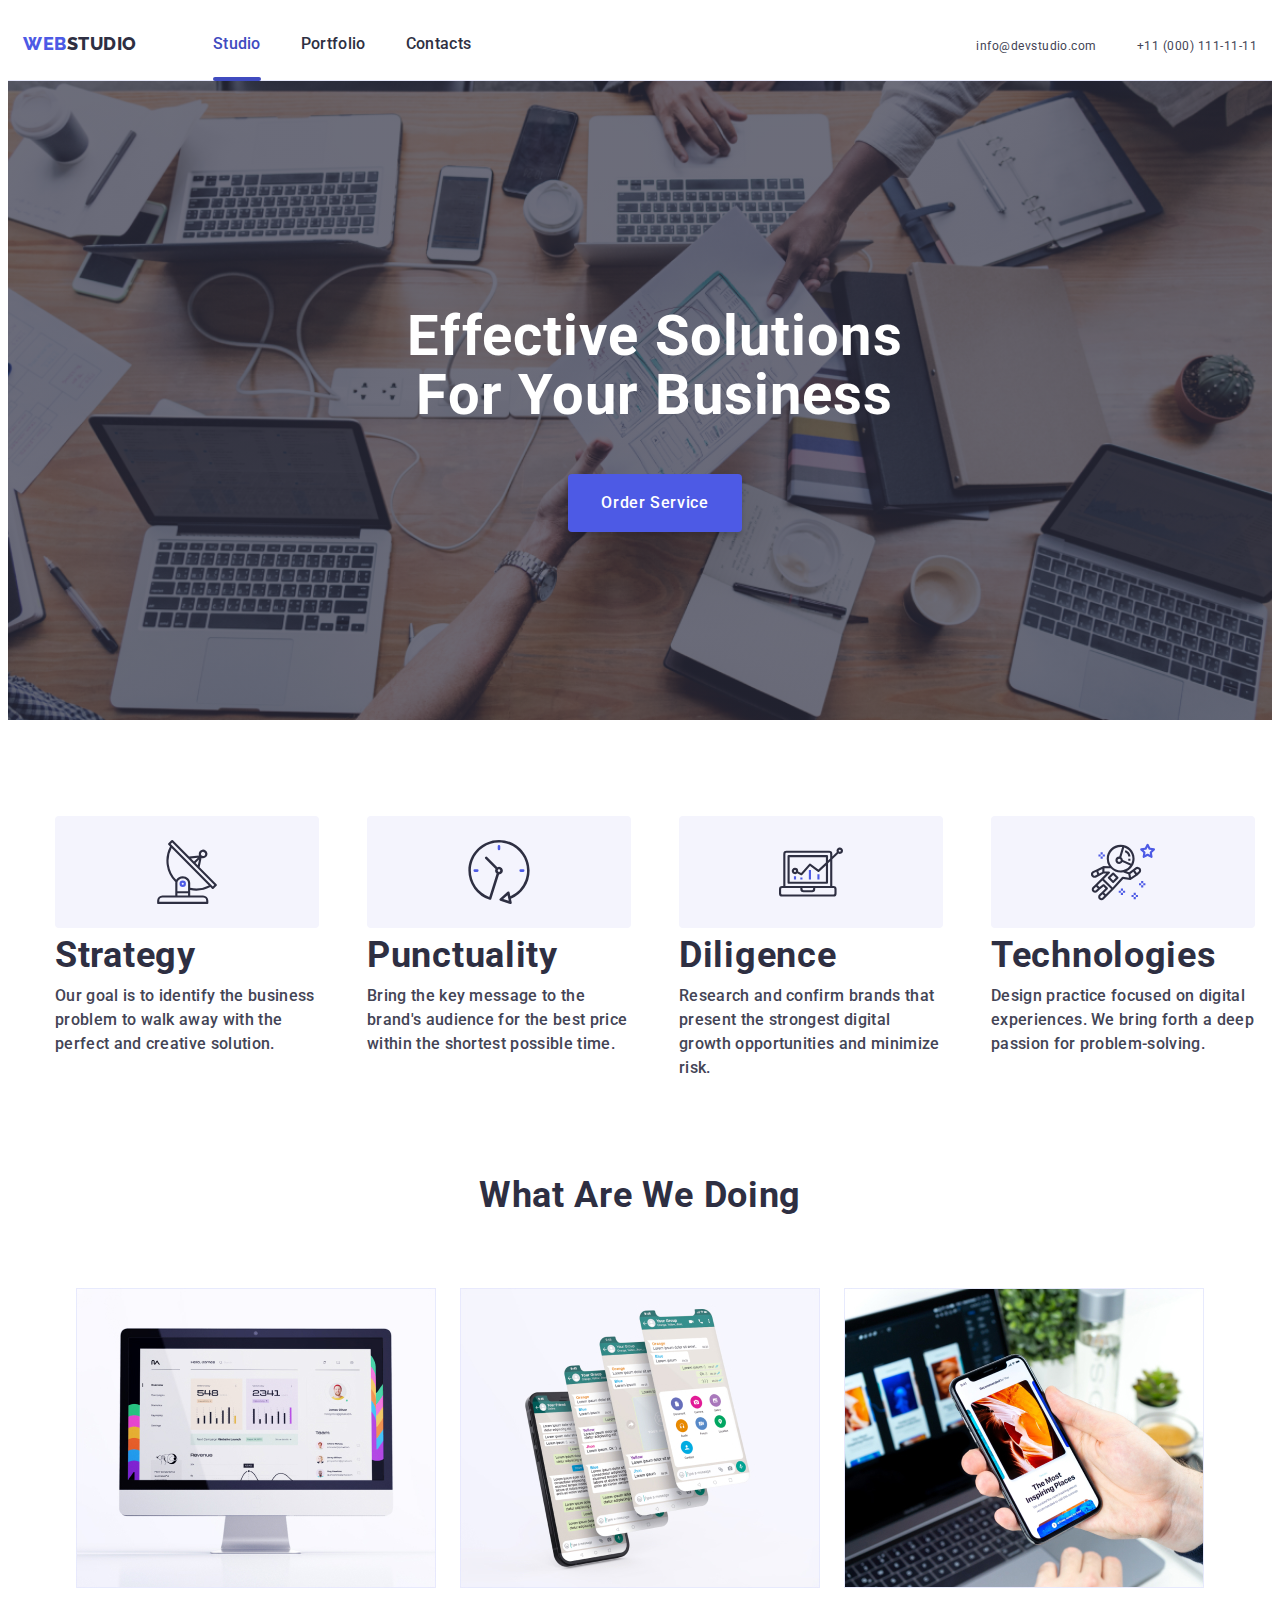
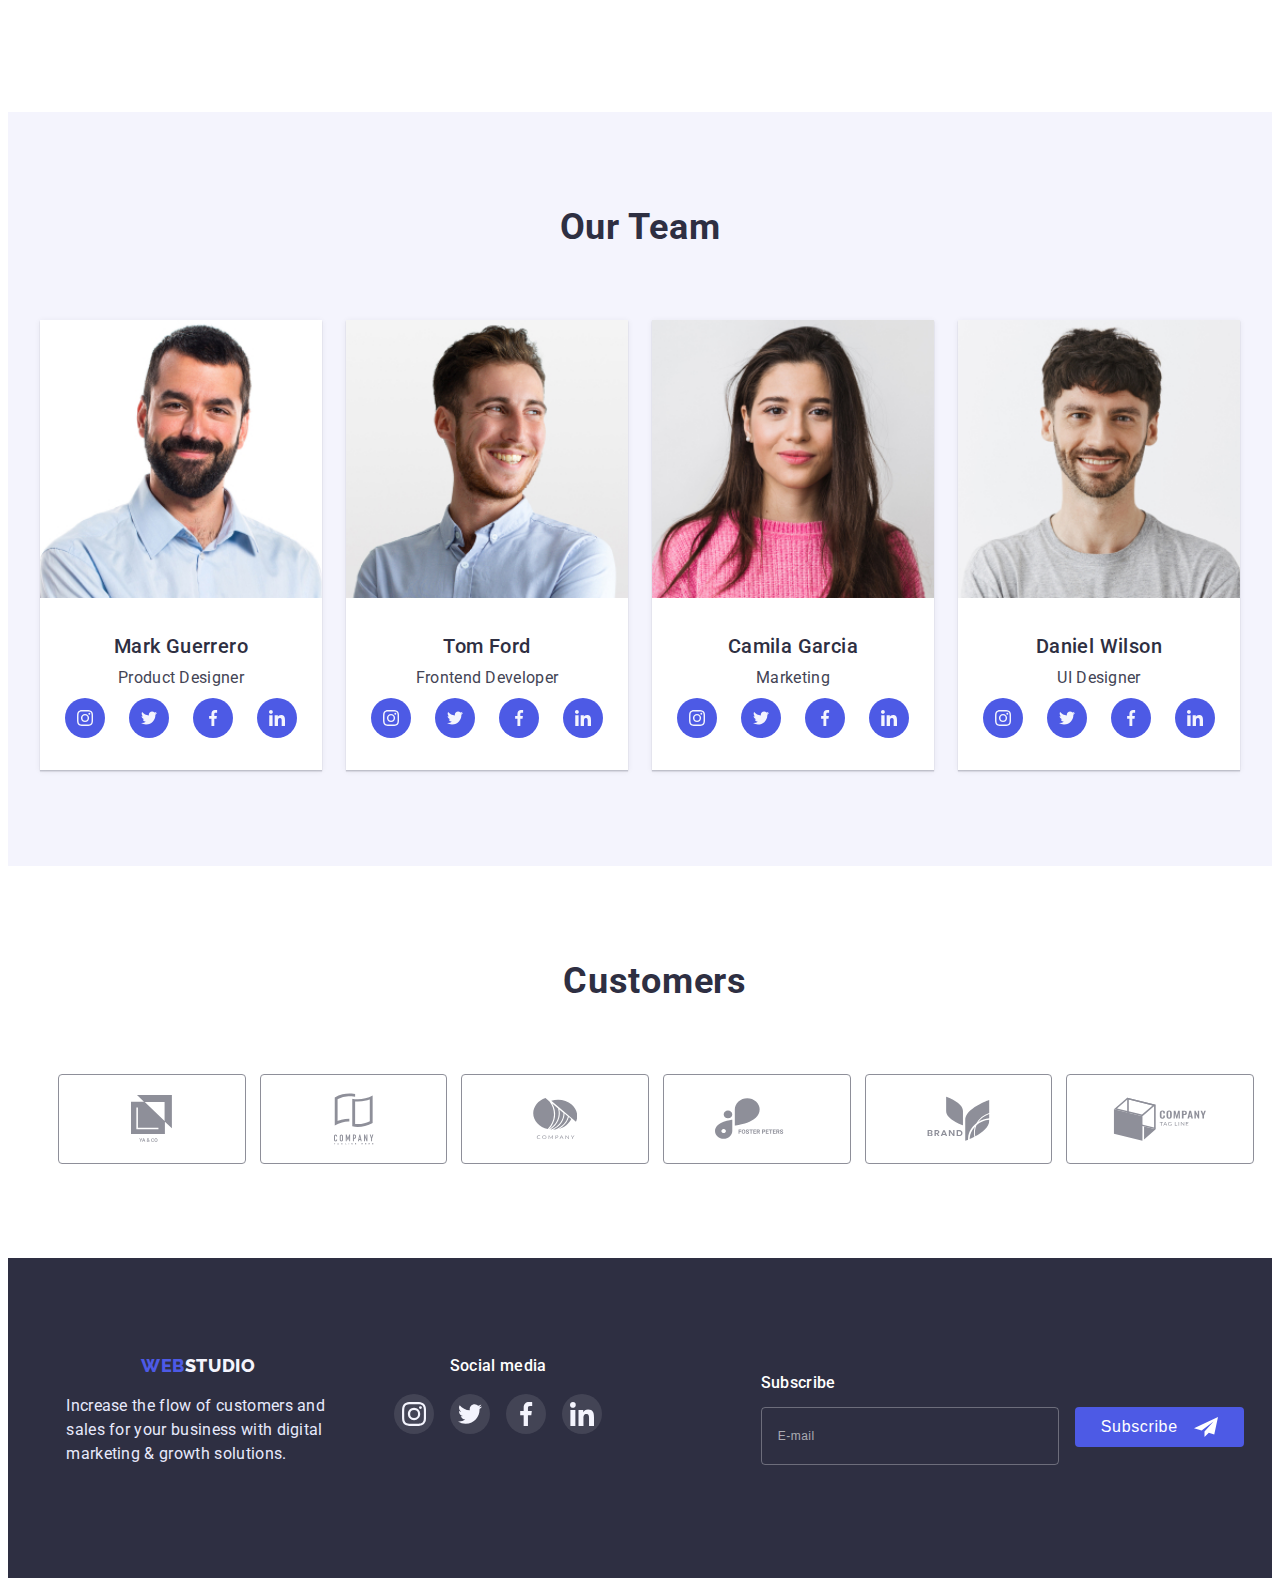
==== commit d8fbc529: "." ====
--- a/index.html
+++ b/index.html
@@ -68,7 +68,7 @@
 
       <button type="button" class="menu-open-btn" data-menu-open>
         <svg class="menu-open-icon" width="24" height="24">
-          <use href="./images/menu-open-icons.svg#icon-menu"></use>
+          <use href="./images/modal-icons.svg#icon-email"></use>
         </svg>
       </button>
       <div class="mob-menu is-hidden" data-menu>
@@ -524,7 +524,7 @@
     <!--Футер-->
     <footer class="footer">
       <div class="container">
-        <div class="footer-list list">
+        <div class="footer-list">
           <div class="footer-two-item-wrap">
             <div class="footer-item footer-item-desc">
               <a class="footer-logo" href="./index.html">
@@ -580,11 +580,11 @@
           <div class="footer-item footer-item-submit">
             <form class="footer-form">
               <div class="footer-field">
-                <div class="footer-input-text-div">
-                  <label for="user-email" class="footer-input-text"
-                    >Subscribe</label
-                  >
-                </div>
+                <!-- <div class="footer-input-text-div"> -->
+                <label for="user-email" class="footer-input-text"
+                  >Subscribe</label
+                >
+                <!-- </div> -->
                 <div class="footer-input-wrap">
                   <input
                     type="text"
--- a/css/styles.css
+++ b/css/styles.css
@@ -235,7 +235,7 @@
   padding: 0;
   margin-bottom: 24px;
 
-  background-color: tomato;
+  background-color: transparent;
   border: 0;
   cursor: pointer;
   transition: background-color 250ms cubic-bezier(0.4, 0, 0.2, 1);
@@ -733,7 +733,8 @@
   letter-spacing: 0.02em;
   color: #e7e9fc;
   width: 264px;
-  margin: 0;
+  margin-right: 0px;
+  justify-content: center;
 }
 
 .footer-list {
@@ -756,8 +757,11 @@
 
 .footer-item-submit {
   margin-left: 0;
-}
-
+  display: flex;
+  flex-wrap: wrap;
+  justify-content: center;
+  align-items: center;
+}
 .footer-item-title {
   display: flex;
   justify-content: center;
@@ -802,8 +806,6 @@
 }
 
 .footer-field {
-  margin-left: auto;
-  margin-right: auto;
   display: flex;
   flex-wrap: wrap;
   justify-content: center;
@@ -821,12 +823,13 @@
   letter-spacing: 0.02em;
 
   color: #ffffff;
-}
+} /*
 
 .footer-input-text-div {
   align-items: center;
   justify-content: center;
 }
+*/
 
 .footer-input-wrap {
   display: flex;
@@ -862,6 +865,7 @@
 }
 
 /*button question*/
+
 .footer-submit-button {
   display: flex;
   align-items: center;
--- a/css/mobile.css
+++ b/css/mobile.css
@@ -1,4 +1,4 @@
-@media screen and (min-width: 480px) {
+@media screen and (min-width: 320px) {
   .container {
     max-width: 426px;
   }
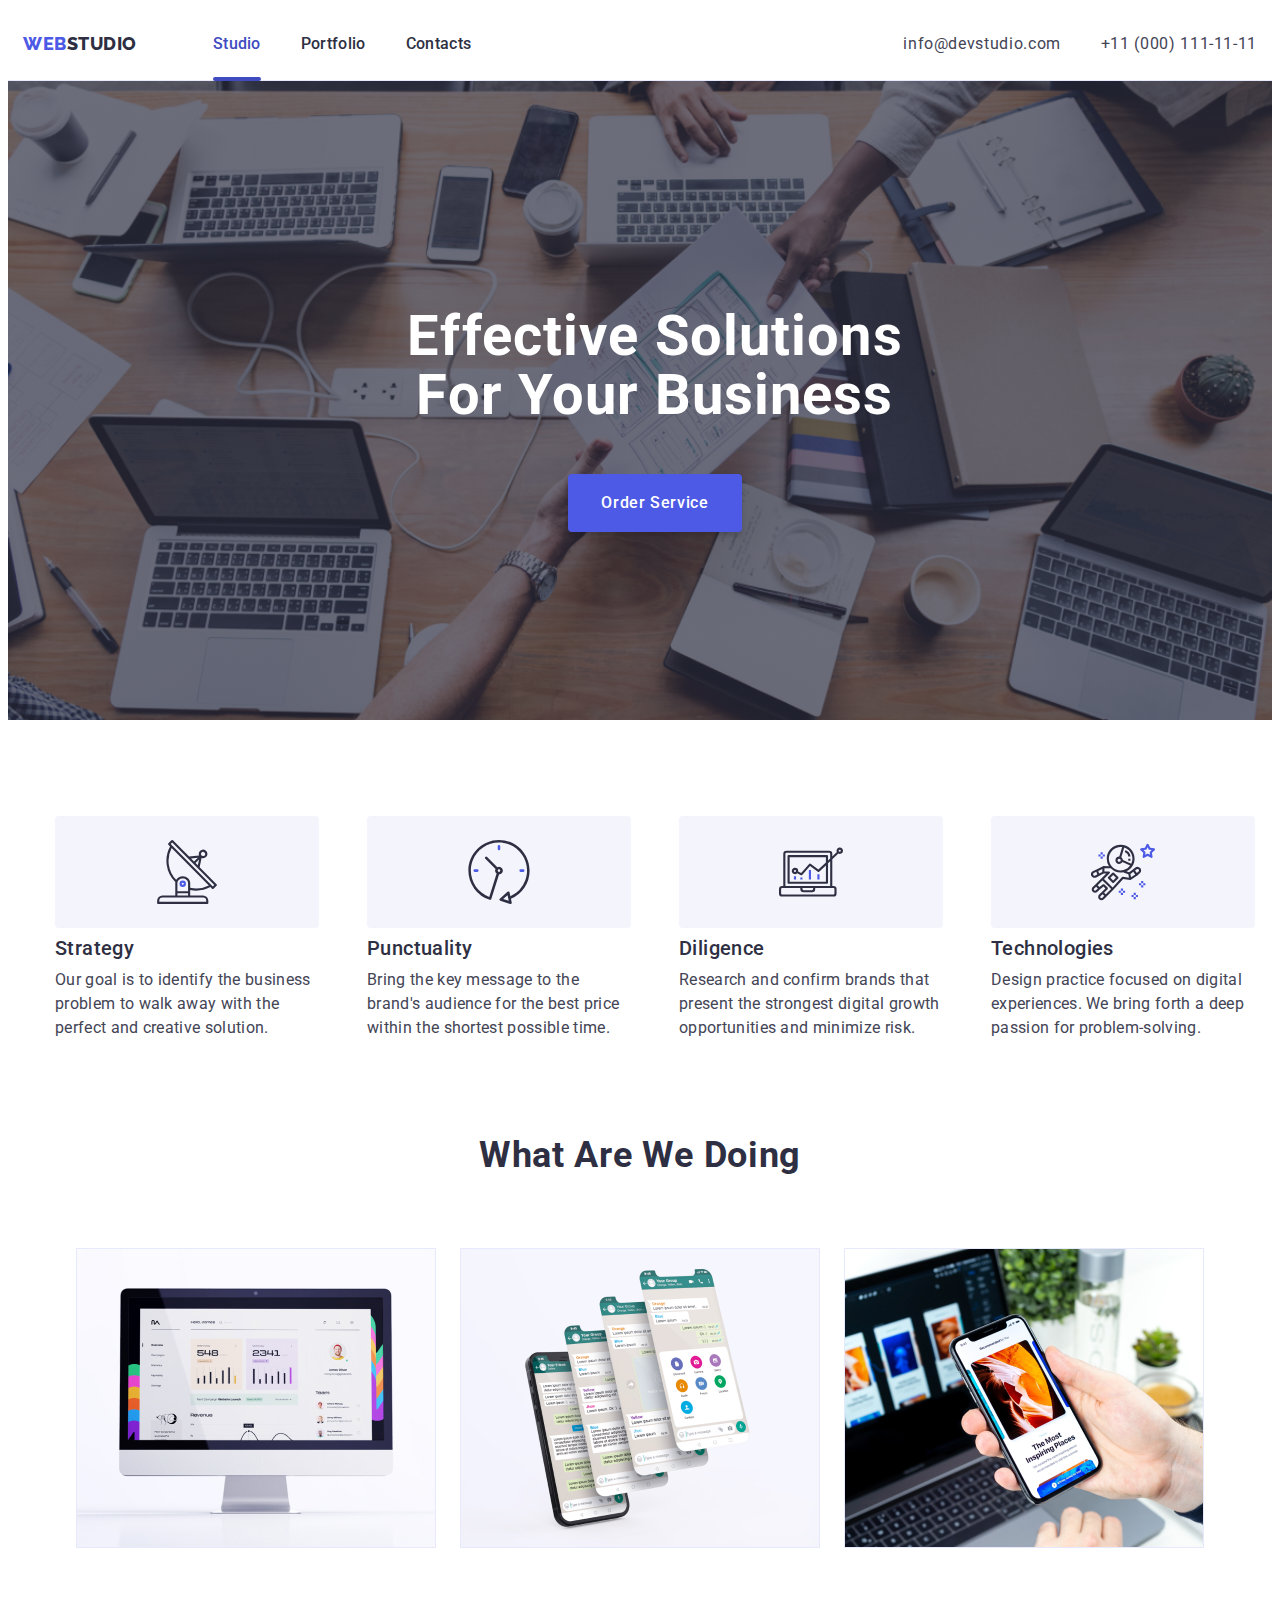
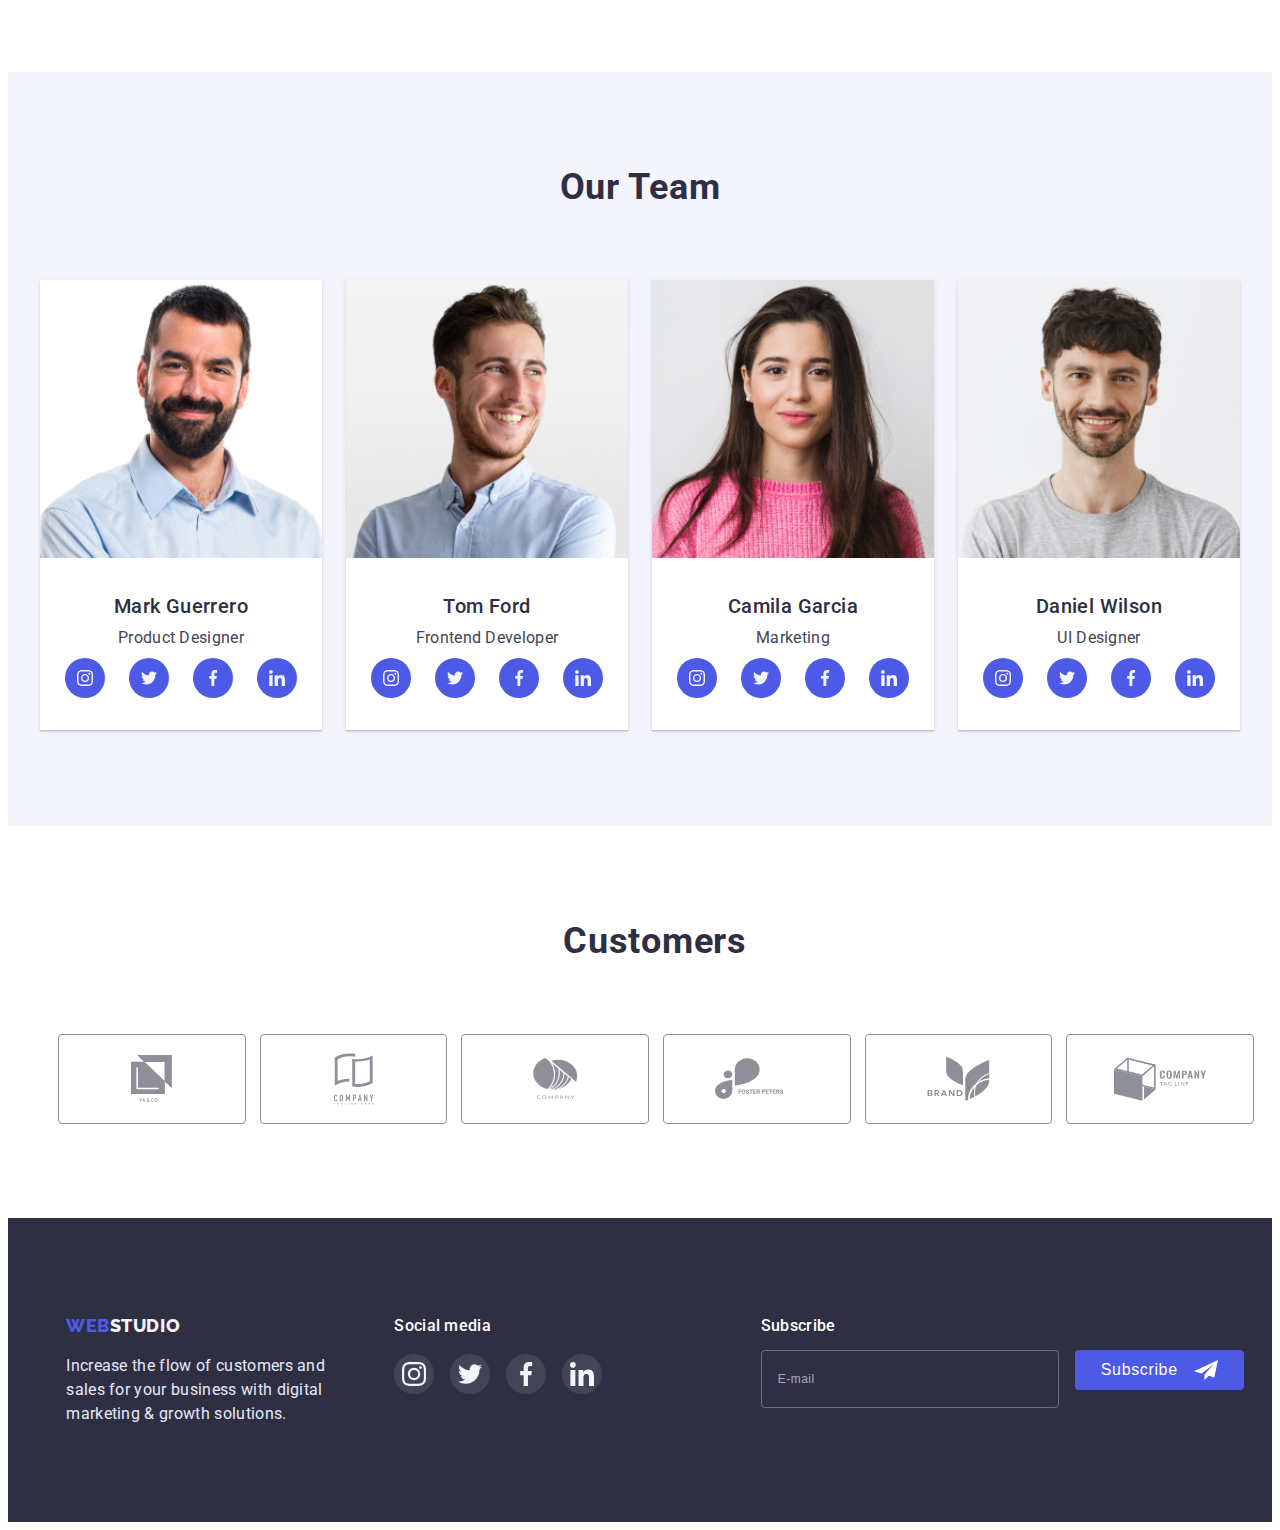
==== commit 4784ca84: "." ====
--- a/index.html
+++ b/index.html
@@ -68,7 +68,7 @@
 
       <button type="button" class="menu-open-btn" data-menu-open>
         <svg class="menu-open-icon" width="24" height="24">
-          <use href="./images/modal-icons.svg#icon-email"></use>
+          <use href="./image/modal-icons.svg#icon-email"></use>
         </svg>
       </button>
       <div class="mob-menu is-hidden" data-menu>
@@ -80,7 +80,7 @@
               </svg>
             </button>
             <ul class="header-menu-list list">
-              <li class="header-menu-item">
+              <li class="header-menu-item header-sel-page">
                 <a class="header-menu-item-link studio-menu" href="./index.html"
                   >Studio</a
                 >
@@ -524,7 +524,7 @@
     <!--Футер-->
     <footer class="footer">
       <div class="container">
-        <div class="footer-list">
+        <div class="footer-list list">
           <div class="footer-two-item-wrap">
             <div class="footer-item footer-item-desc">
               <a class="footer-logo" href="./index.html">
@@ -580,11 +580,11 @@
           <div class="footer-item footer-item-submit">
             <form class="footer-form">
               <div class="footer-field">
-                <!-- <div class="footer-input-text-div"> -->
-                <label for="user-email" class="footer-input-text"
-                  >Subscribe</label
-                >
-                <!-- </div> -->
+                <div class="footer-input-text-div">
+                  <label for="user-email" class="footer-input-text"
+                    >Subscribe</label
+                  >
+                </div>
                 <div class="footer-input-wrap">
                   <input
                     type="text"
--- a/css/styles.css
+++ b/css/styles.css
@@ -61,7 +61,6 @@
 .no-scroll {
   overflow: hidden;
 }
-
 .hidden {
   position: absolute;
   width: 1px;
@@ -235,7 +234,6 @@
   padding: 0;
   margin-bottom: 24px;
 
-  background-color: transparent;
   border: 0;
   cursor: pointer;
   transition: background-color 250ms cubic-bezier(0.4, 0, 0.2, 1);
@@ -374,7 +372,8 @@
 }
 .menu-soc-list {
   display: flex;
-  justify-content: space-between;
+  justify-content: left;
+  gap: 56px;
 }
 .menu-soc-item {
   width: 40px;
@@ -384,8 +383,6 @@
 .menu-soc-link {
   width: 100%;
   height: 100%;
-  min-width: 40px;
-  min-height: 40px;
   border-radius: 50%;
   display: flex;
   justify-content: center;
@@ -733,14 +730,14 @@
   letter-spacing: 0.02em;
   color: #e7e9fc;
   width: 264px;
-  margin-right: 0px;
-  justify-content: center;
+  margin: 0;
 }
 
 .footer-list {
   display: flex;
   flex-wrap: wrap;
   gap: 72px;
+  justify-content: center;
 }
 
 .footer-two-item-wrap {
@@ -751,17 +748,13 @@
 }
 
 .footer-item-desc {
-  margin-right: 0px;
   justify-content: center;
 }
 
 .footer-item-submit {
   margin-left: 0;
-  display: flex;
-  flex-wrap: wrap;
-  justify-content: center;
-  align-items: center;
-}
+}
+
 .footer-item-title {
   display: flex;
   justify-content: center;
@@ -806,8 +799,11 @@
 }
 
 .footer-field {
+  margin-left: auto;
+  margin-right: auto;
   display: flex;
   flex-wrap: wrap;
+  gap: 16px;
   justify-content: center;
   align-items: center;
 }
@@ -816,20 +812,18 @@
   display: flex;
   margin: auto;
   justify-content: center;
-  margin-bottom: 12px;
   font-weight: 500;
   font-size: 16px;
   line-height: var(--typical-lh);
   letter-spacing: 0.02em;
 
   color: #ffffff;
-} /*
+}
 
 .footer-input-text-div {
   align-items: center;
   justify-content: center;
 }
-*/
 
 .footer-input-wrap {
   display: flex;
@@ -865,7 +859,6 @@
 }
 
 /*button question*/
-
 .footer-submit-button {
   display: flex;
   align-items: center;
@@ -1057,7 +1050,6 @@
 /*--------modal1--------*/
 
 .backdrop {
-  overflow-y: hidden;
   position: fixed;
   top: 0;
   width: 100%;
--- a/css/tablet.css
+++ b/css/tablet.css
@@ -73,17 +73,28 @@
     padding-top: 64px;
     padding-bottom: 96px;
   }
+
+  .footer-form {
+    display: inline-block;
+    justify-content: start;
+  }
+  
+  .footer-list {
+    justify-content: start;
+  }
+  
+  .footer-input-text {
+    display: block;
+    margin-bottom: 12px;
+  }
+    .footer-field {
+    display: block;
+  }
+    .footer-item-title {
+    justify-content: start;
+  }
+
+  .footer-logo {
+    justify-content: start;
+  }
 }
-.footer-form {
-  display: inline-block;
-  justify-content: start;
-}
-
-.footer-list {
-  justify-content: start;
-}
-
-.footer-input-text {
-  display: block;
-  margin-bottom: 12px;
-}
--- a/css/desktop.css
+++ b/css/desktop.css
@@ -28,16 +28,25 @@
 
   .header-auth-list {
     display: flex;
+    gap: 40px;
   }
 
+    .header-auth-link {
+    font-style: normal;
+    font-weight: 400;
+    font-size: 16px;
+    line-height: 24px;
+    letter-spacing: 0.04em;
+    font-style: normal;
+    text-decoration: none;
+    color: #434455;
+    transition: color 250ms cubic-bezier(0.4, 0, 0.2, 1);
+  }
+  
   .menu-open-btn {
     display: none;
   }
-
-  .header-auth-list {
-    display: flex;
-    gap: 40px;
-  }
+  
 
   .icon-pec-list {
     display: flex;
@@ -85,6 +94,24 @@
     margin-left: 24px;
   }
 
+  .pec-it {
+    font-style: normal;
+    font-weight: 500;
+    font-size: 20px;
+    line-height: 1.2;
+    letter-spacing: 0.02em;
+    color: #2e2f42;
+  }
+
+  .pec-iat {
+    font-style: normal;
+    font-weight: 400;
+    font-size: 16px;
+    line-height: 1.5;
+    letter-spacing: 0.02em;
+    color: #434455;
+  }
+  
   .icon-pec-list {
     display: flex;
     justify-content: center;
@@ -131,16 +158,17 @@
     padding-left: 156px;
     padding-right: 156px;
   }
+
+  
+  .footer-list {
+    justify-content: space-around;
+  }
+  
+  .footer-item-desc {
+    margin-right: 40px;
+  }
+  
+  .footer-field {
+    display: block;
+  }
 }
-
-.footer-list {
-  justify-content: space-around;
-}
-
-.footer-item-desc {
-  margin-right: 40px;
-}
-
-.footer-field {
-  display: block;
-}
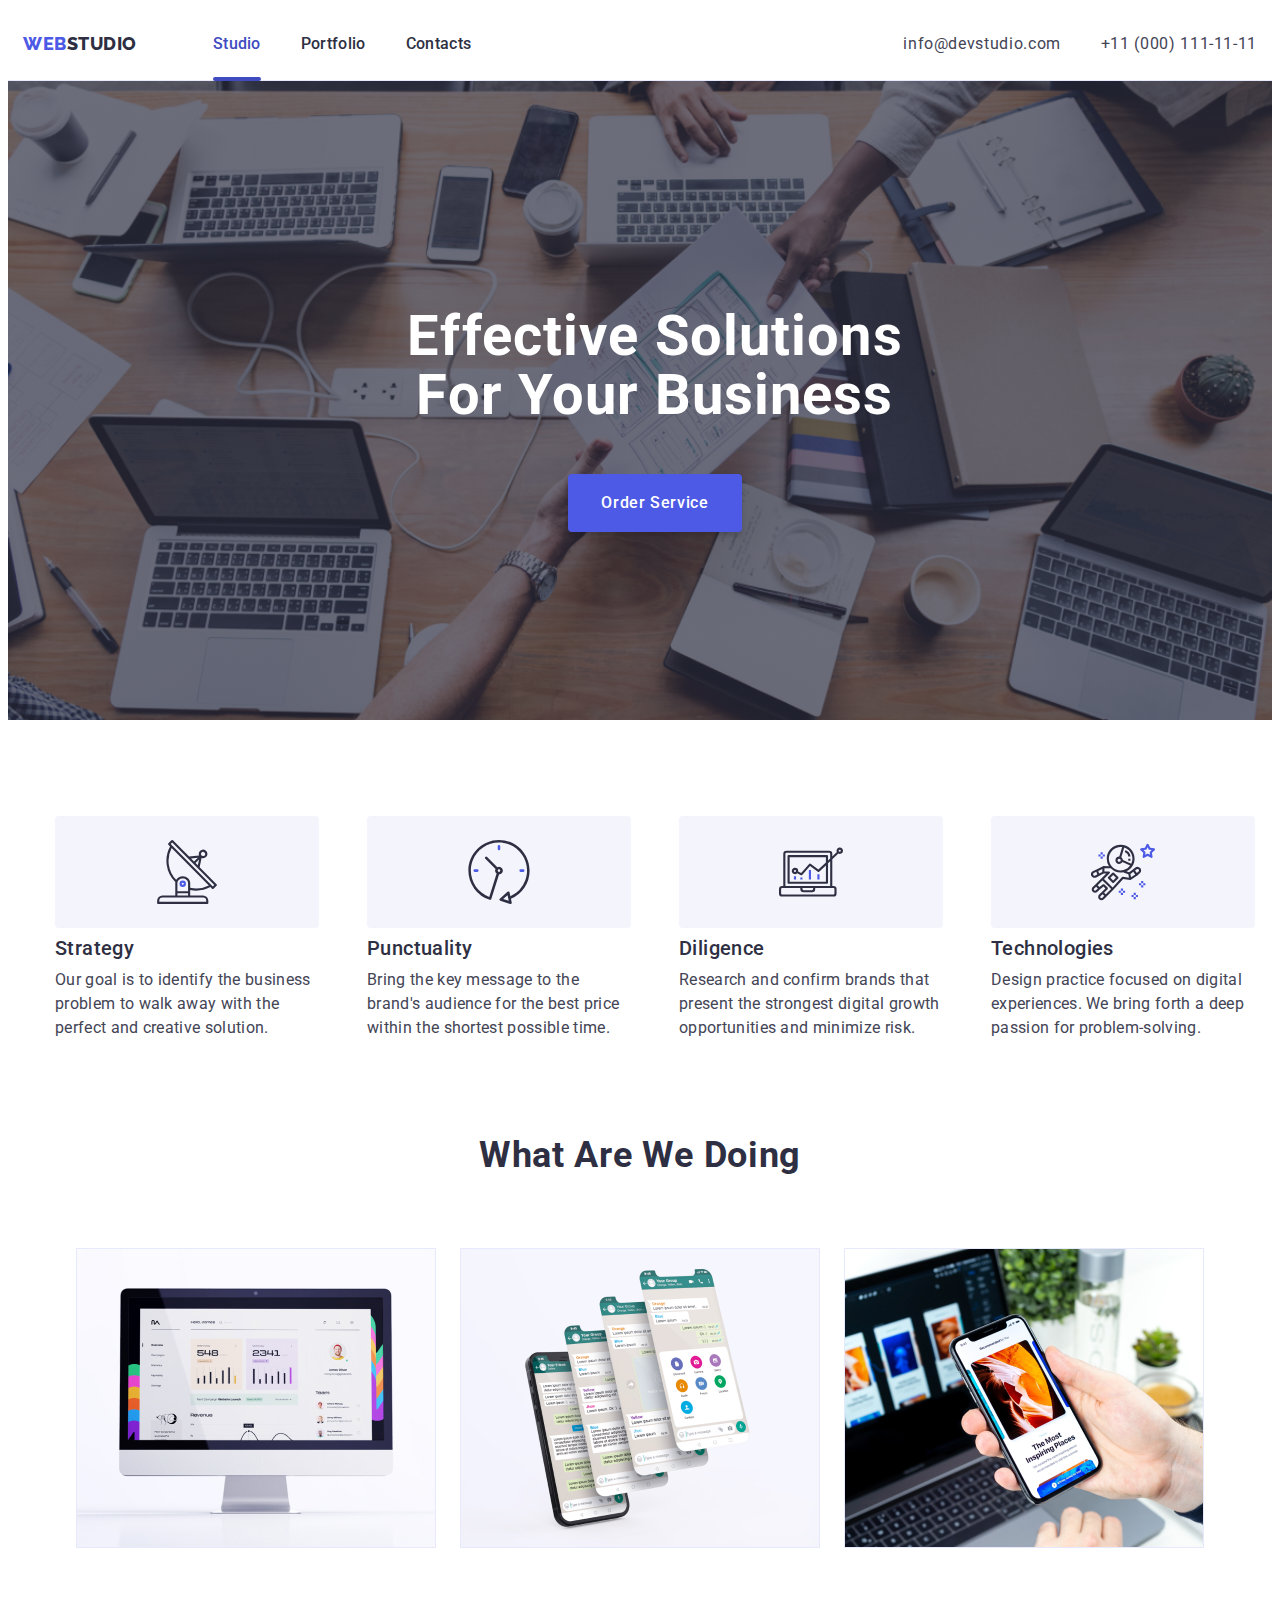
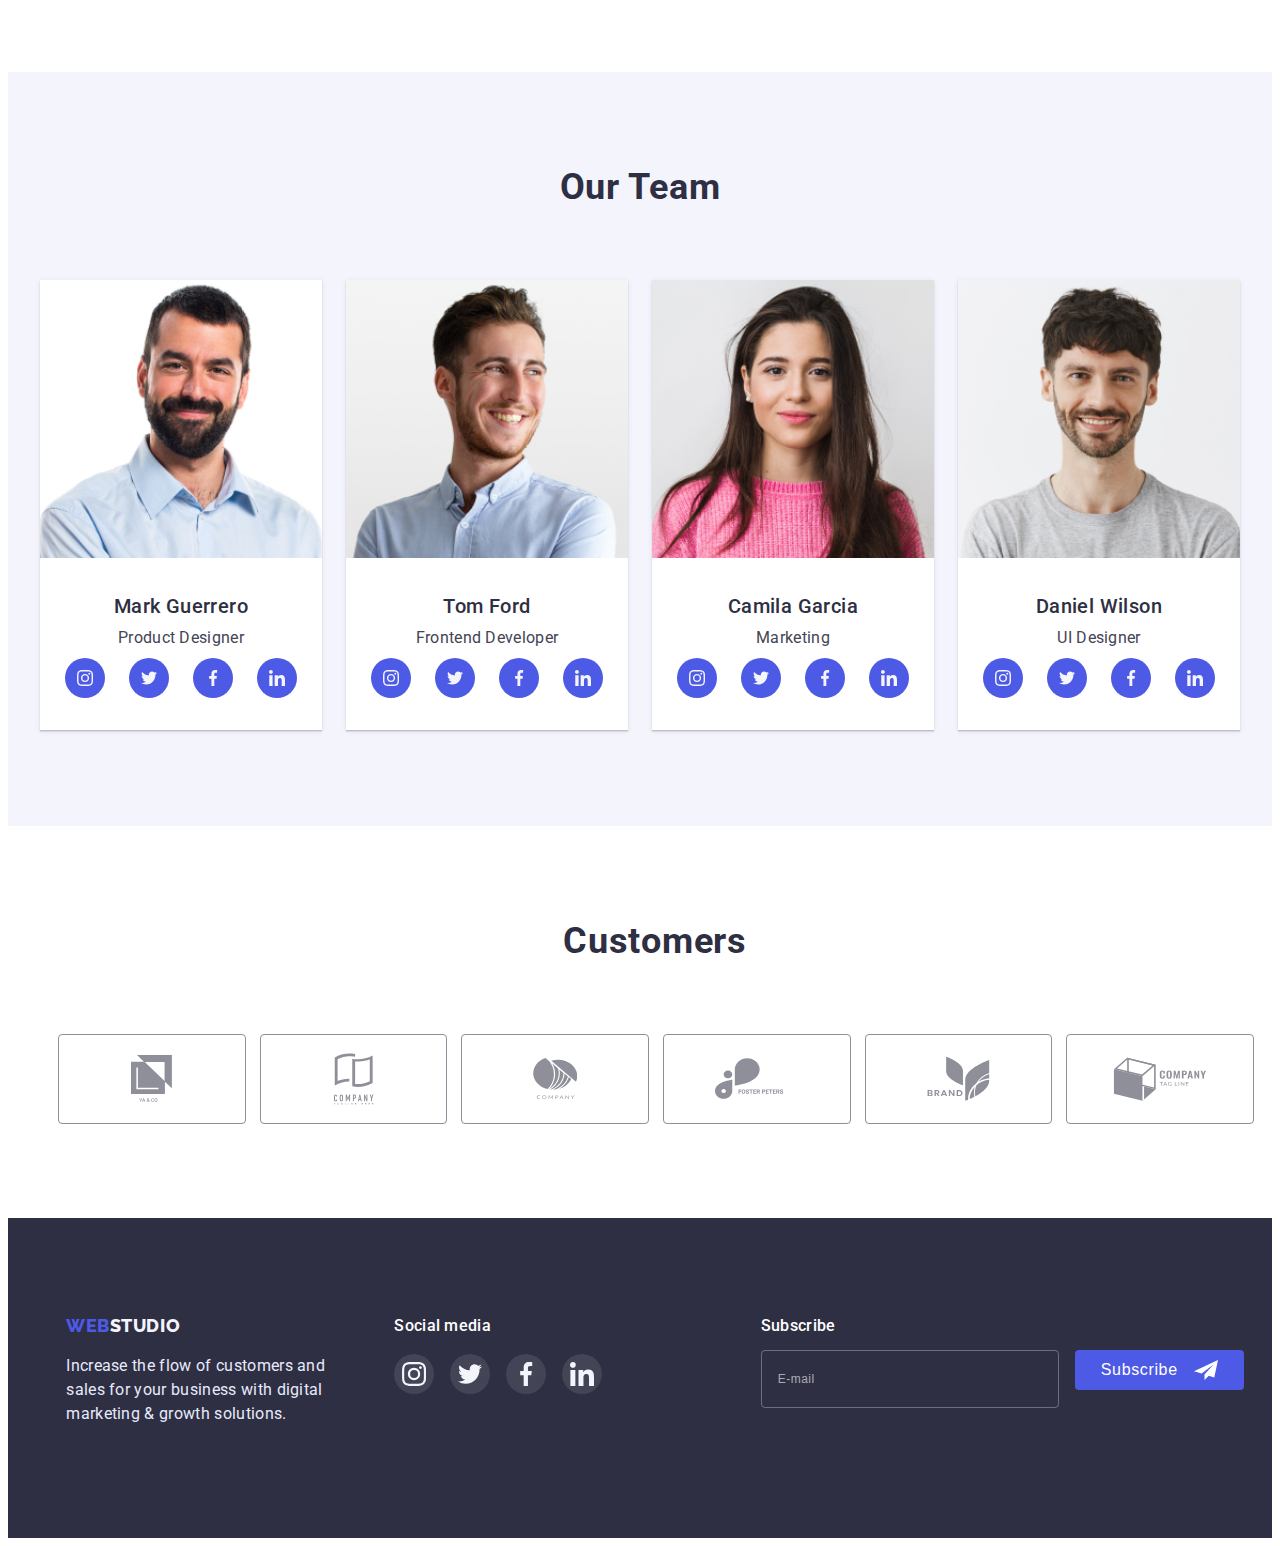
==== commit 0a0fe220: "Merge branch 'main' of https://github.com/whoisanetta/goit-markup-hw-07-" ====
--- a/index.html
+++ b/index.html
@@ -68,7 +68,7 @@
 
       <button type="button" class="menu-open-btn" data-menu-open>
         <svg class="menu-open-icon" width="24" height="24">
-          <use href="./image/modal-icons.svg#icon-email"></use>
+          <use href="./images/modal-icons.svg#icon-email"></use>
         </svg>
       </button>
       <div class="mob-menu is-hidden" data-menu>
@@ -80,7 +80,7 @@
               </svg>
             </button>
             <ul class="header-menu-list list">
-              <li class="header-menu-item header-sel-page">
+              <li class="header-menu-item">
                 <a class="header-menu-item-link studio-menu" href="./index.html"
                   >Studio</a
                 >
@@ -524,7 +524,7 @@
     <!--Футер-->
     <footer class="footer">
       <div class="container">
-        <div class="footer-list list">
+        <div class="footer-list">
           <div class="footer-two-item-wrap">
             <div class="footer-item footer-item-desc">
               <a class="footer-logo" href="./index.html">
@@ -580,11 +580,11 @@
           <div class="footer-item footer-item-submit">
             <form class="footer-form">
               <div class="footer-field">
-                <div class="footer-input-text-div">
-                  <label for="user-email" class="footer-input-text"
-                    >Subscribe</label
-                  >
-                </div>
+                <!-- <div class="footer-input-text-div"> -->
+                <label for="user-email" class="footer-input-text"
+                  >Subscribe</label
+                >
+                <!-- </div> -->
                 <div class="footer-input-wrap">
                   <input
                     type="text"
--- a/css/styles.css
+++ b/css/styles.css
@@ -61,6 +61,7 @@
 .no-scroll {
   overflow: hidden;
 }
+
 .hidden {
   position: absolute;
   width: 1px;
@@ -234,6 +235,7 @@
   padding: 0;
   margin-bottom: 24px;
 
+  background-color: transparent;
   border: 0;
   cursor: pointer;
   transition: background-color 250ms cubic-bezier(0.4, 0, 0.2, 1);
@@ -372,8 +374,7 @@
 }
 .menu-soc-list {
   display: flex;
-  justify-content: left;
-  gap: 56px;
+  justify-content: space-between;
 }
 .menu-soc-item {
   width: 40px;
@@ -383,6 +384,8 @@
 .menu-soc-link {
   width: 100%;
   height: 100%;
+  min-width: 40px;
+  min-height: 40px;
   border-radius: 50%;
   display: flex;
   justify-content: center;
@@ -730,14 +733,14 @@
   letter-spacing: 0.02em;
   color: #e7e9fc;
   width: 264px;
-  margin: 0;
+  margin-right: 0px;
+  justify-content: center;
 }
 
 .footer-list {
   display: flex;
   flex-wrap: wrap;
   gap: 72px;
-  justify-content: center;
 }
 
 .footer-two-item-wrap {
@@ -748,13 +751,16 @@
 }
 
 .footer-item-desc {
+  margin-right: 0px;
   justify-content: center;
 }
 
 .footer-item-submit {
   margin-left: 0;
-}
-
+  display: flex;
+  flex-wrap: wrap;
+  justify-content: center;
+}
 .footer-item-title {
   display: flex;
   justify-content: center;
@@ -799,11 +805,8 @@
 }
 
 .footer-field {
-  margin-left: auto;
-  margin-right: auto;
   display: flex;
   flex-wrap: wrap;
-  gap: 16px;
   justify-content: center;
   align-items: center;
 }
@@ -812,18 +815,20 @@
   display: flex;
   margin: auto;
   justify-content: center;
+  margin-bottom: 12px;
   font-weight: 500;
   font-size: 16px;
   line-height: var(--typical-lh);
   letter-spacing: 0.02em;
 
   color: #ffffff;
-}
+} /*
 
 .footer-input-text-div {
   align-items: center;
   justify-content: center;
 }
+*/
 
 .footer-input-wrap {
   display: flex;
@@ -859,6 +864,7 @@
 }
 
 /*button question*/
+
 .footer-submit-button {
   display: flex;
   align-items: center;
@@ -1050,6 +1056,7 @@
 /*--------modal1--------*/
 
 .backdrop {
+  overflow-y: hidden;
   position: fixed;
   top: 0;
   width: 100%;
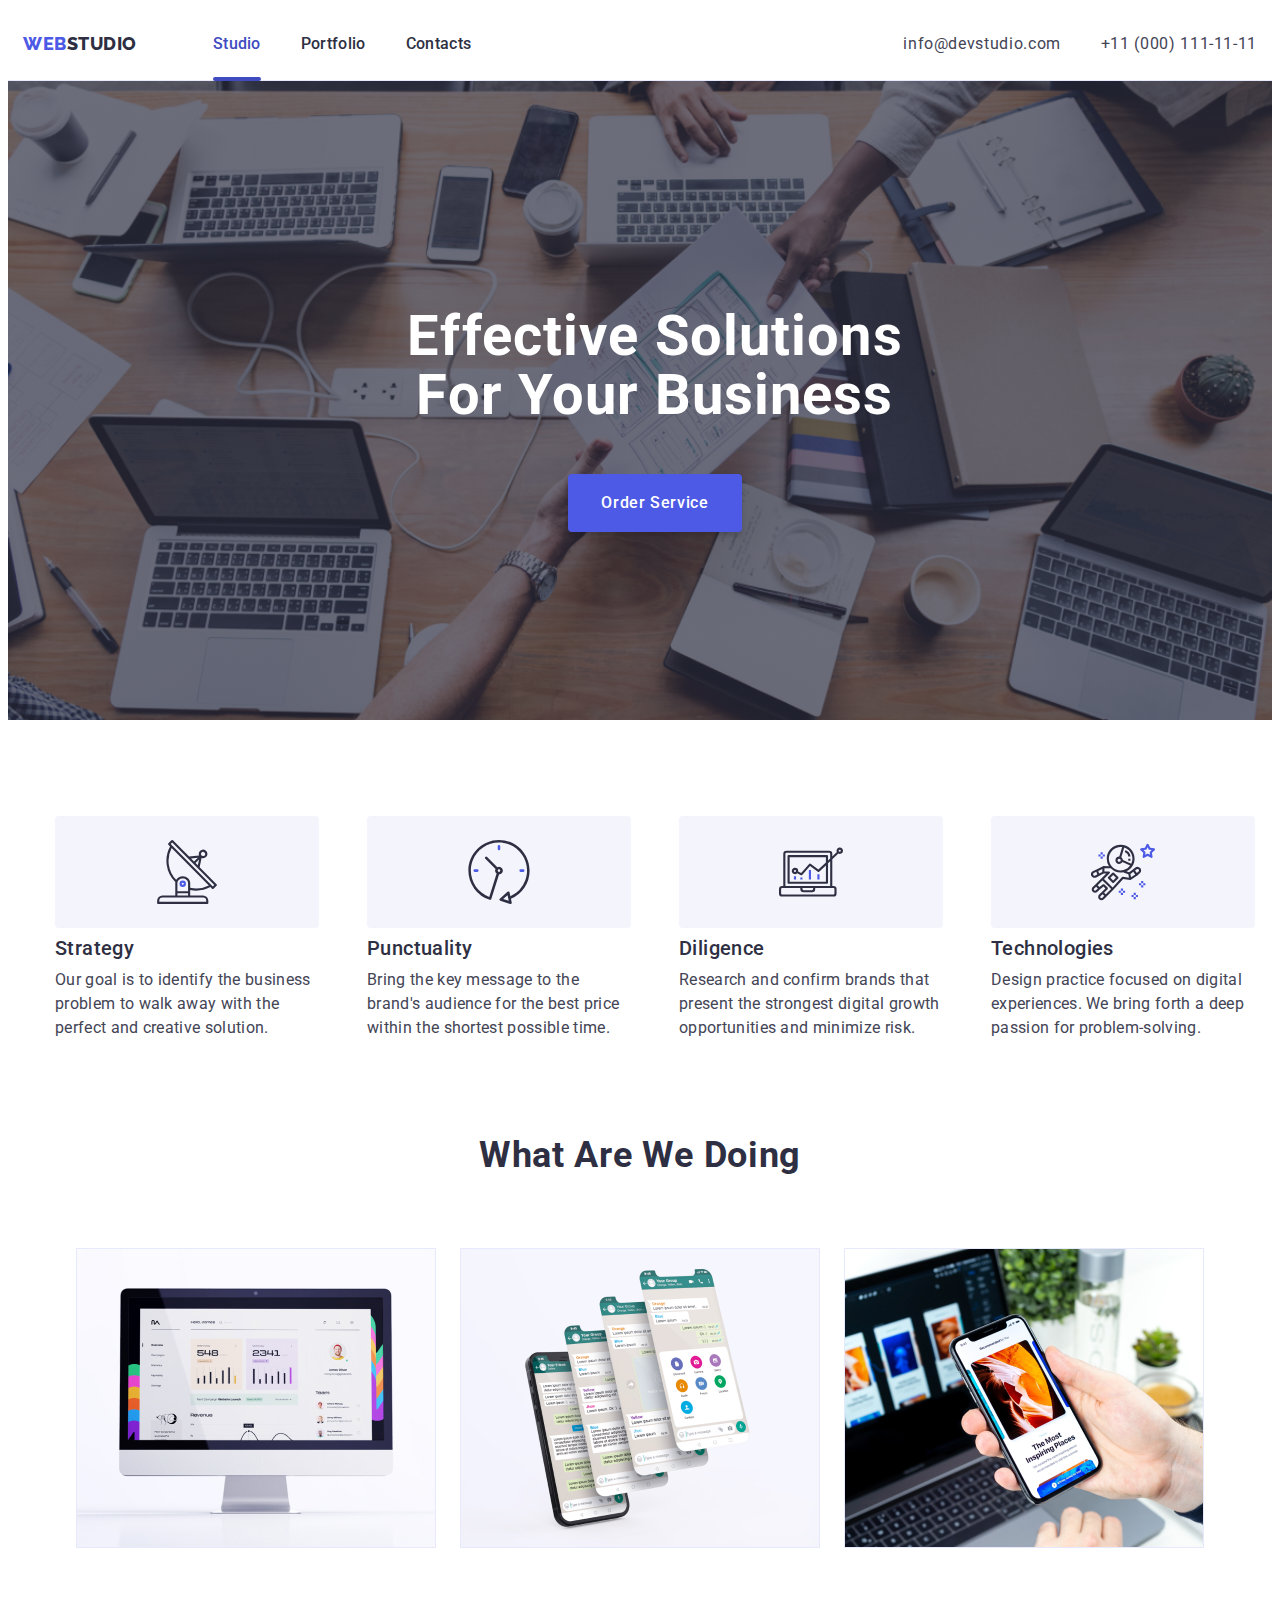
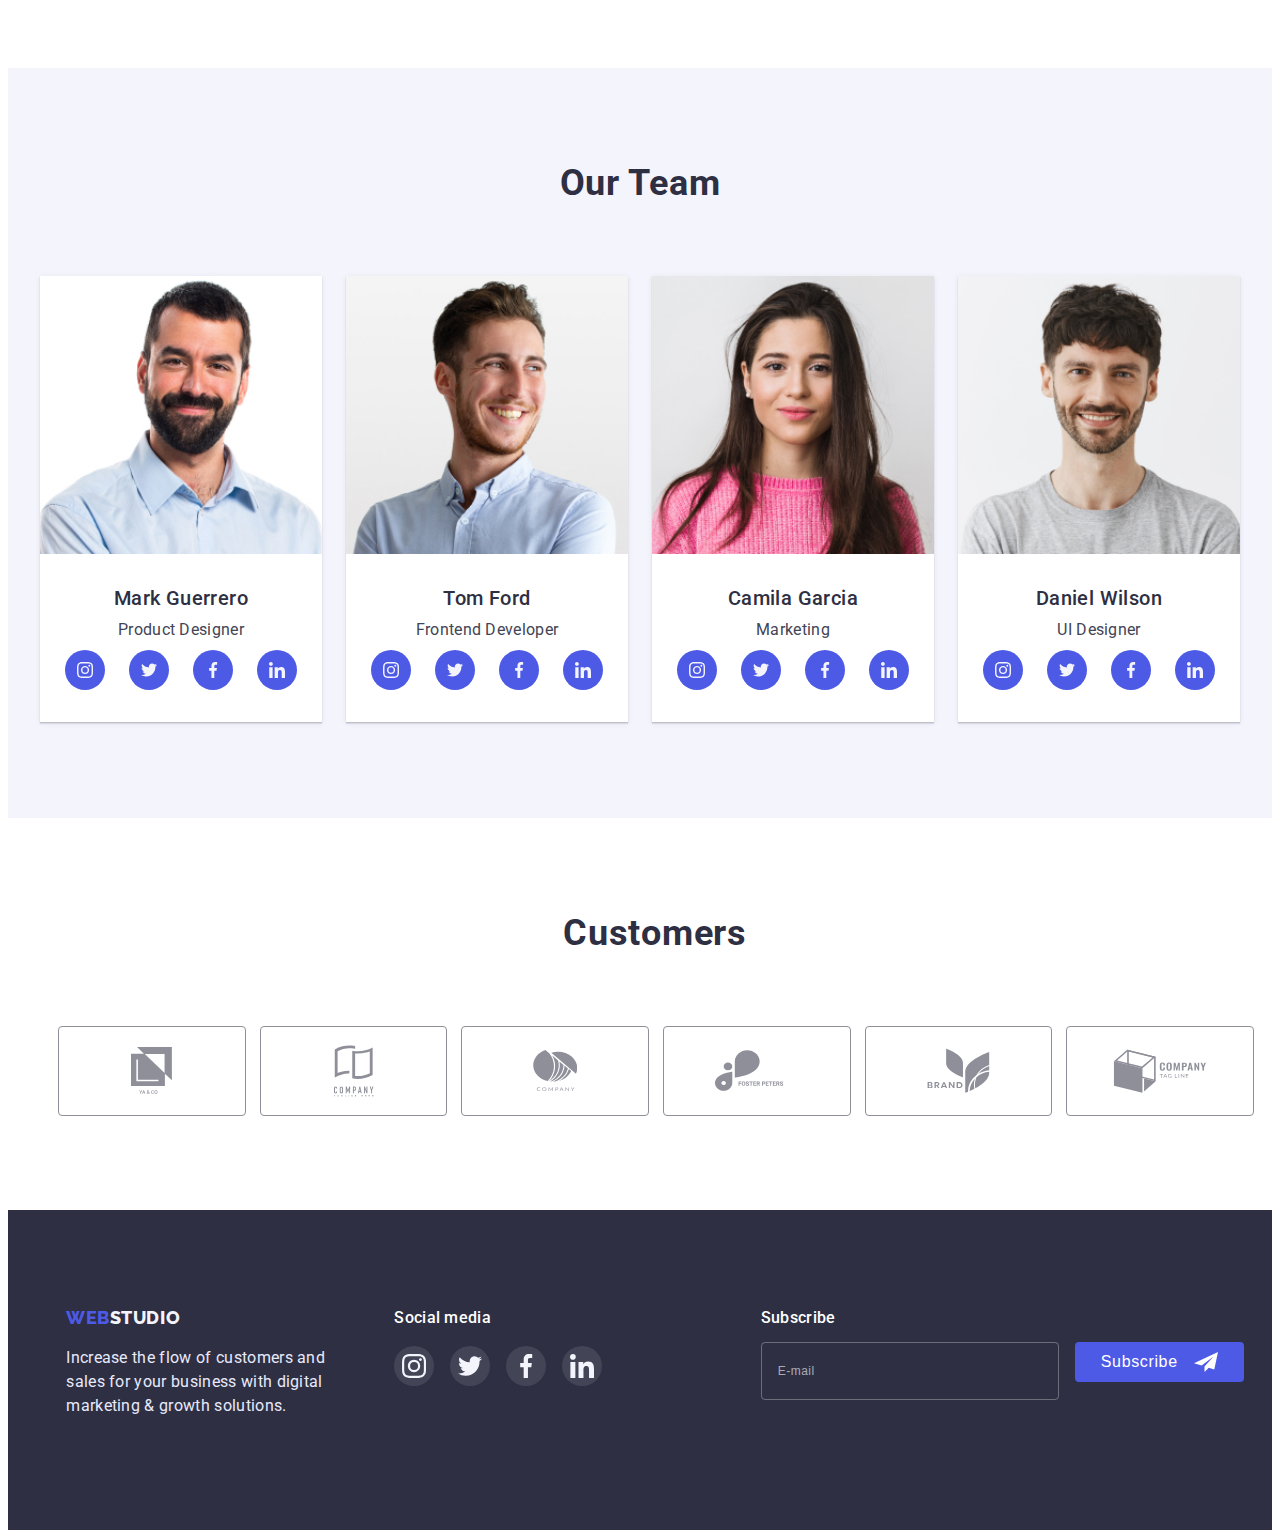
==== commit fe643ae6: "." ====
--- a/index.html
+++ b/index.html
@@ -64,13 +64,13 @@
             </li>
           </ul>
         </address>
+
+        <button type="button" class="menu-open-btn" data-menu-open>
+          <svg class="menu-open-icon" width="30" height="19">
+            <use href="./images/hamburger.svg#icon-hamburger"></use>
+          </svg>
+        </button>
       </div>
-
-      <button type="button" class="menu-open-btn" data-menu-open>
-        <svg class="menu-open-icon" width="24" height="24">
-          <use href="./images/modal-icons.svg#icon-email"></use>
-        </svg>
-      </button>
       <div class="mob-menu is-hidden" data-menu>
         <div class="container">
           <div class="header-menu-list-wrap">
@@ -278,6 +278,10 @@
             <li class="us-item">
               <img
                 class="team-img"
+                srcset="
+                  ./images/img1.jpg                 1x,
+                  ./images/team-img-x2/team1@2x.jpg 2x
+                "
                 src="./images/img1.jpg"
                 alt="a man in a blue t-shirt looking straight"
                 width="264"
@@ -326,6 +330,10 @@
             <li class="us-item">
               <img
                 class="team-img"
+                srcset="
+                  ./images/img2.jpg                 1x,
+                  ./images/team-img-x2/team2@2x.jpg 2x
+                "
                 src="./images/img2.jpg"
                 alt="a man in a blue t-shirt looking to the side"
                 width="264"
@@ -374,6 +382,10 @@
             <li class="us-item">
               <img
                 class="team-img"
+                srcset="
+                  ./images/img3.jpg                 1x,
+                  ./images/team-img-x2/team3@2x.jpg 2x
+                "
                 src="./images/img3.jpg"
                 alt="a women"
                 width="264"
@@ -422,6 +434,10 @@
             <li class="us-item">
               <img
                 class="team-img"
+                srcset="
+                  ./images/img4.jpg                 1x,
+                  ./images/team-img-x2/team4@2x.jpg 2x
+                "
                 src="./images/img4.jpg"
                 alt="a man in a grey t-shirt looking straight"
                 width="264"
--- a/css/styles.css
+++ b/css/styles.css
@@ -36,6 +36,13 @@
   padding-left: 15px;
   padding-right: 15px;
 }
+
+img {
+  display: block;
+  min-width: 100%;
+  height: auto;
+}
+
 .list {
   list-style: none;
   padding: 0;
@@ -233,7 +240,6 @@
   align-items: center;
   margin-left: auto;
   padding: 0;
-  margin-bottom: 24px;
 
   background-color: transparent;
   border: 0;
